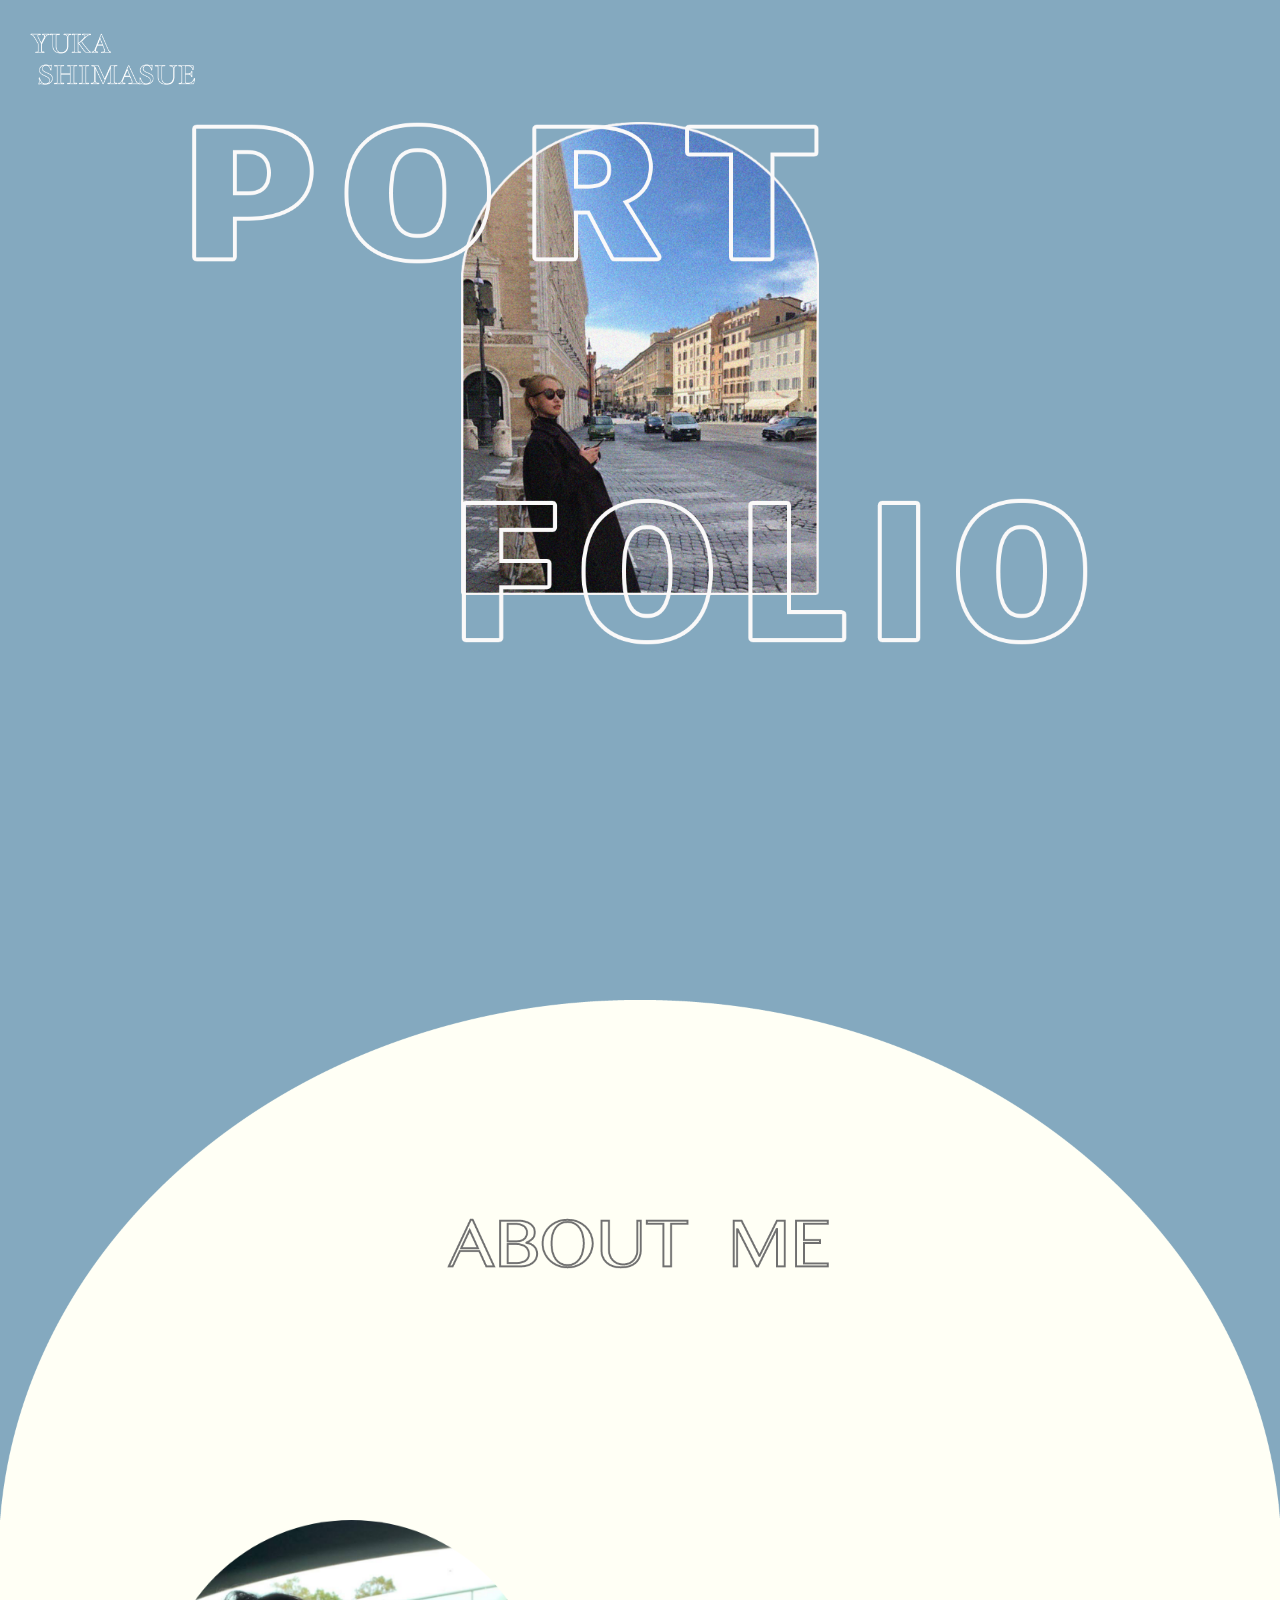
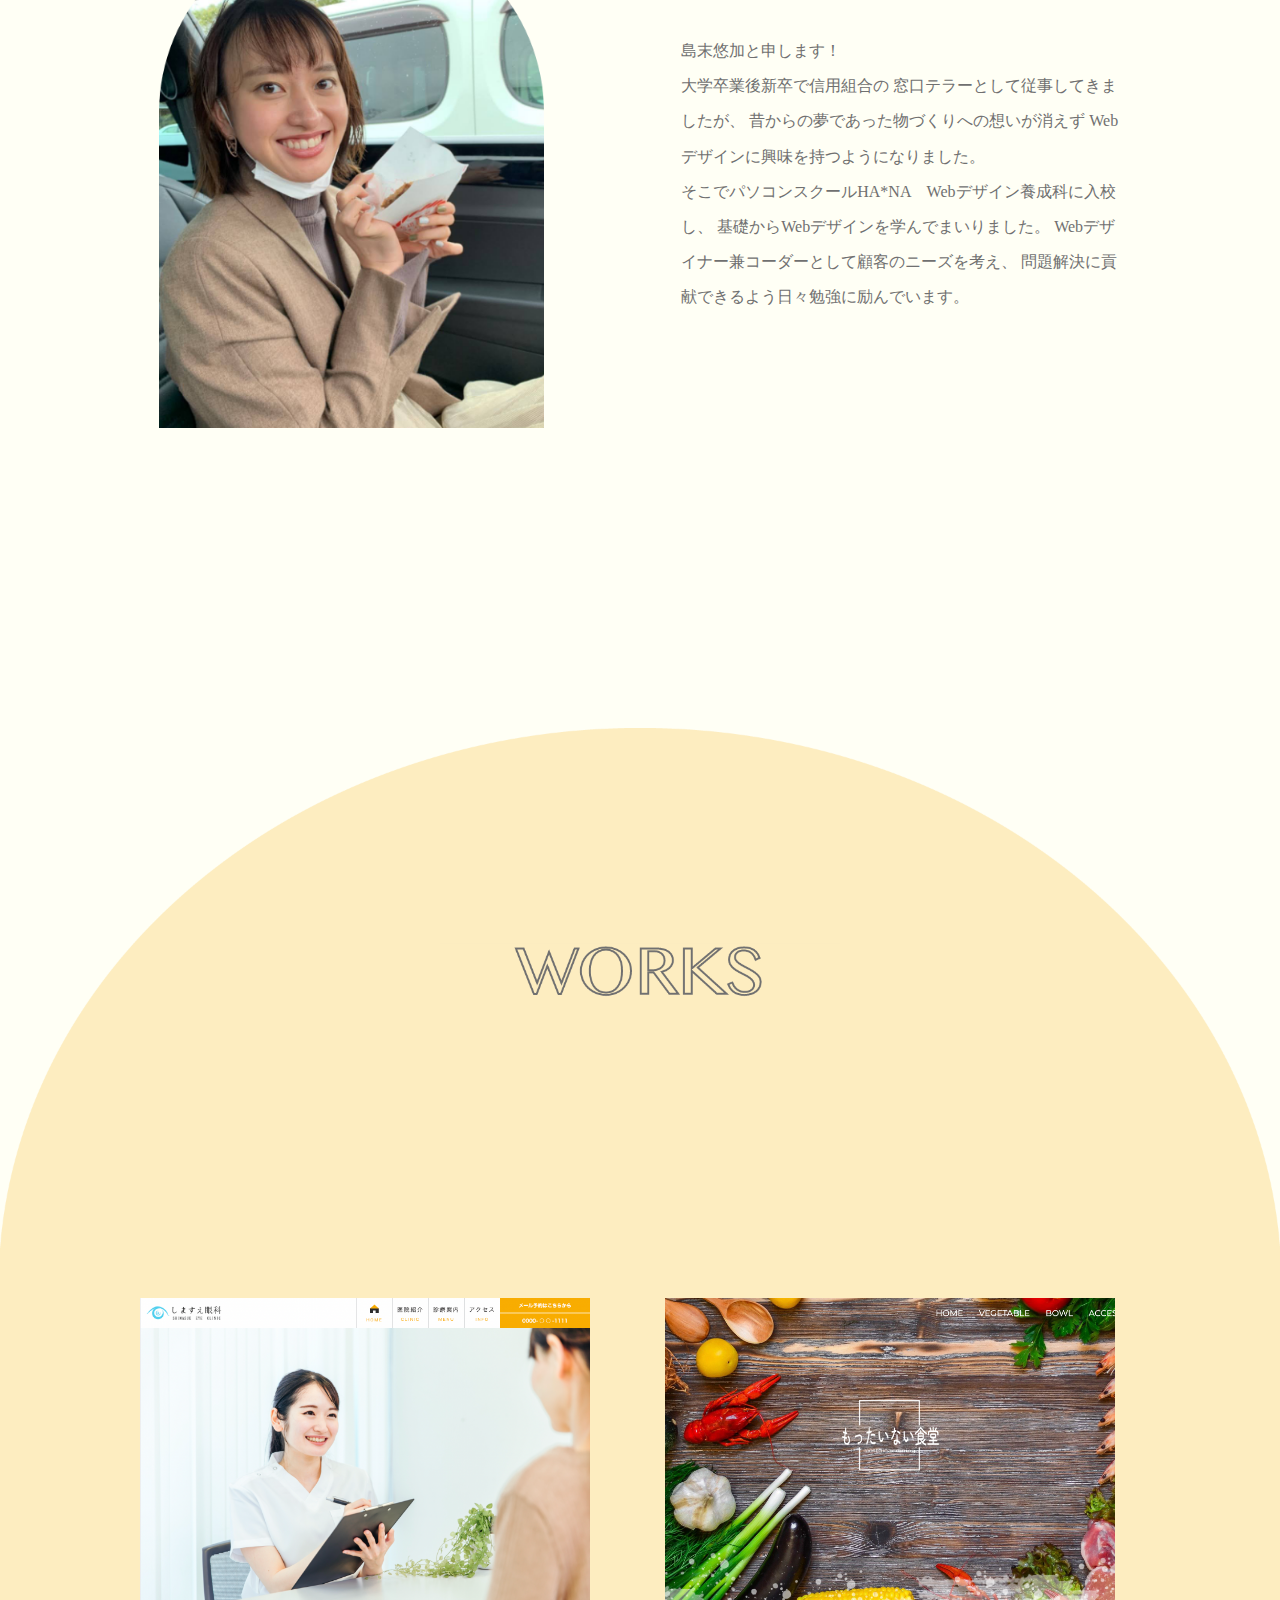
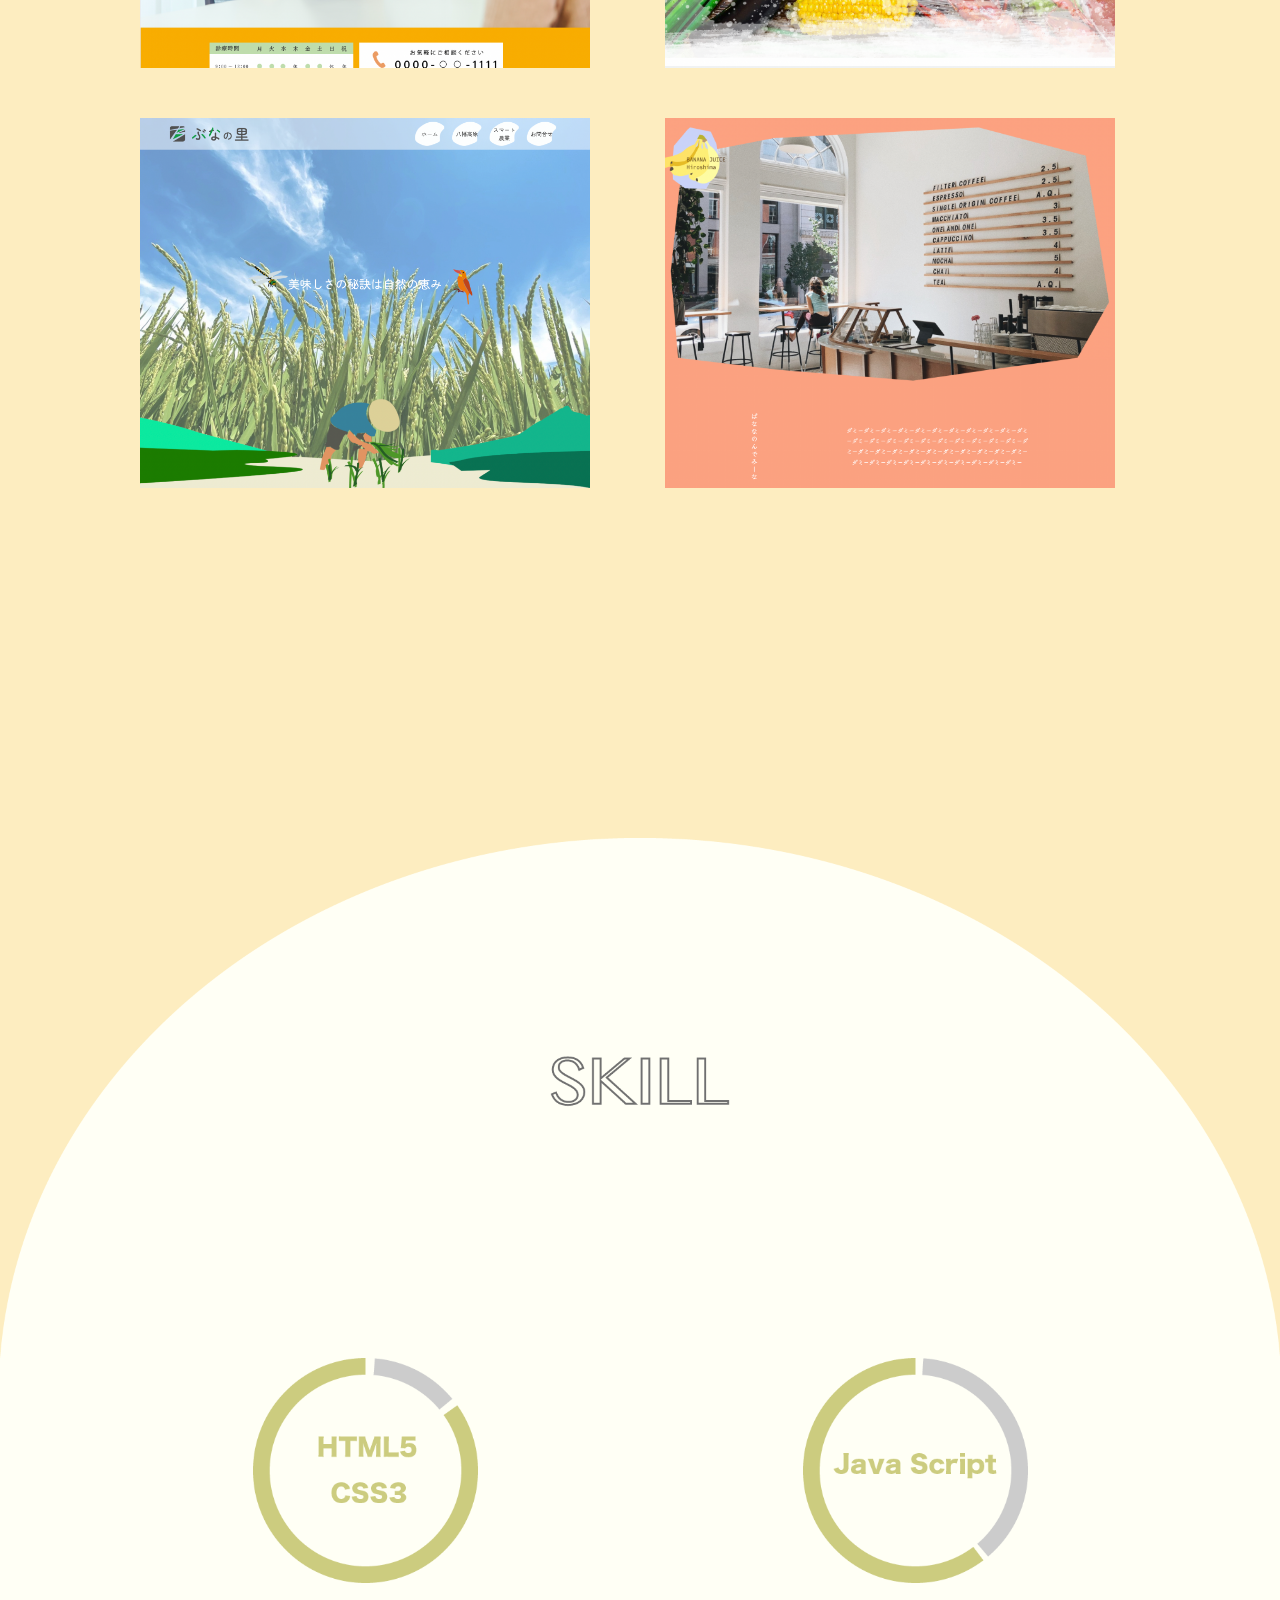
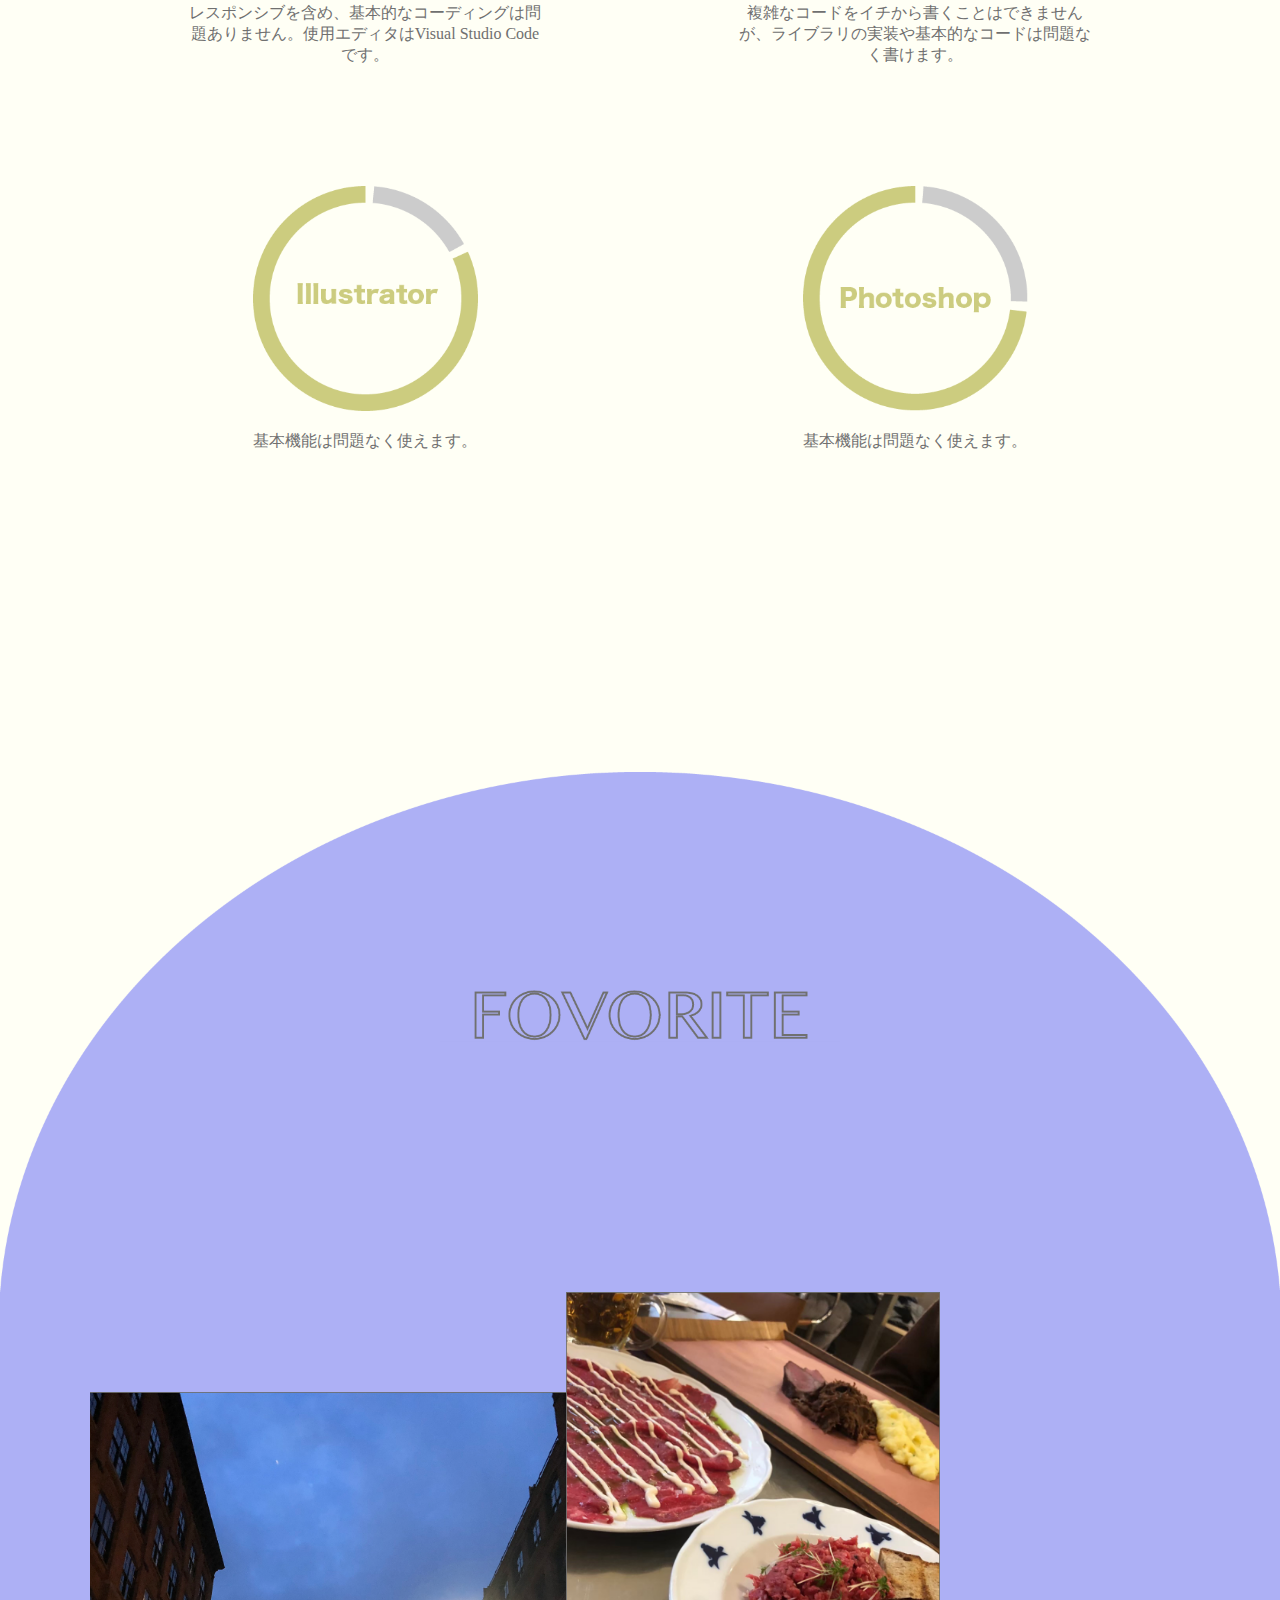
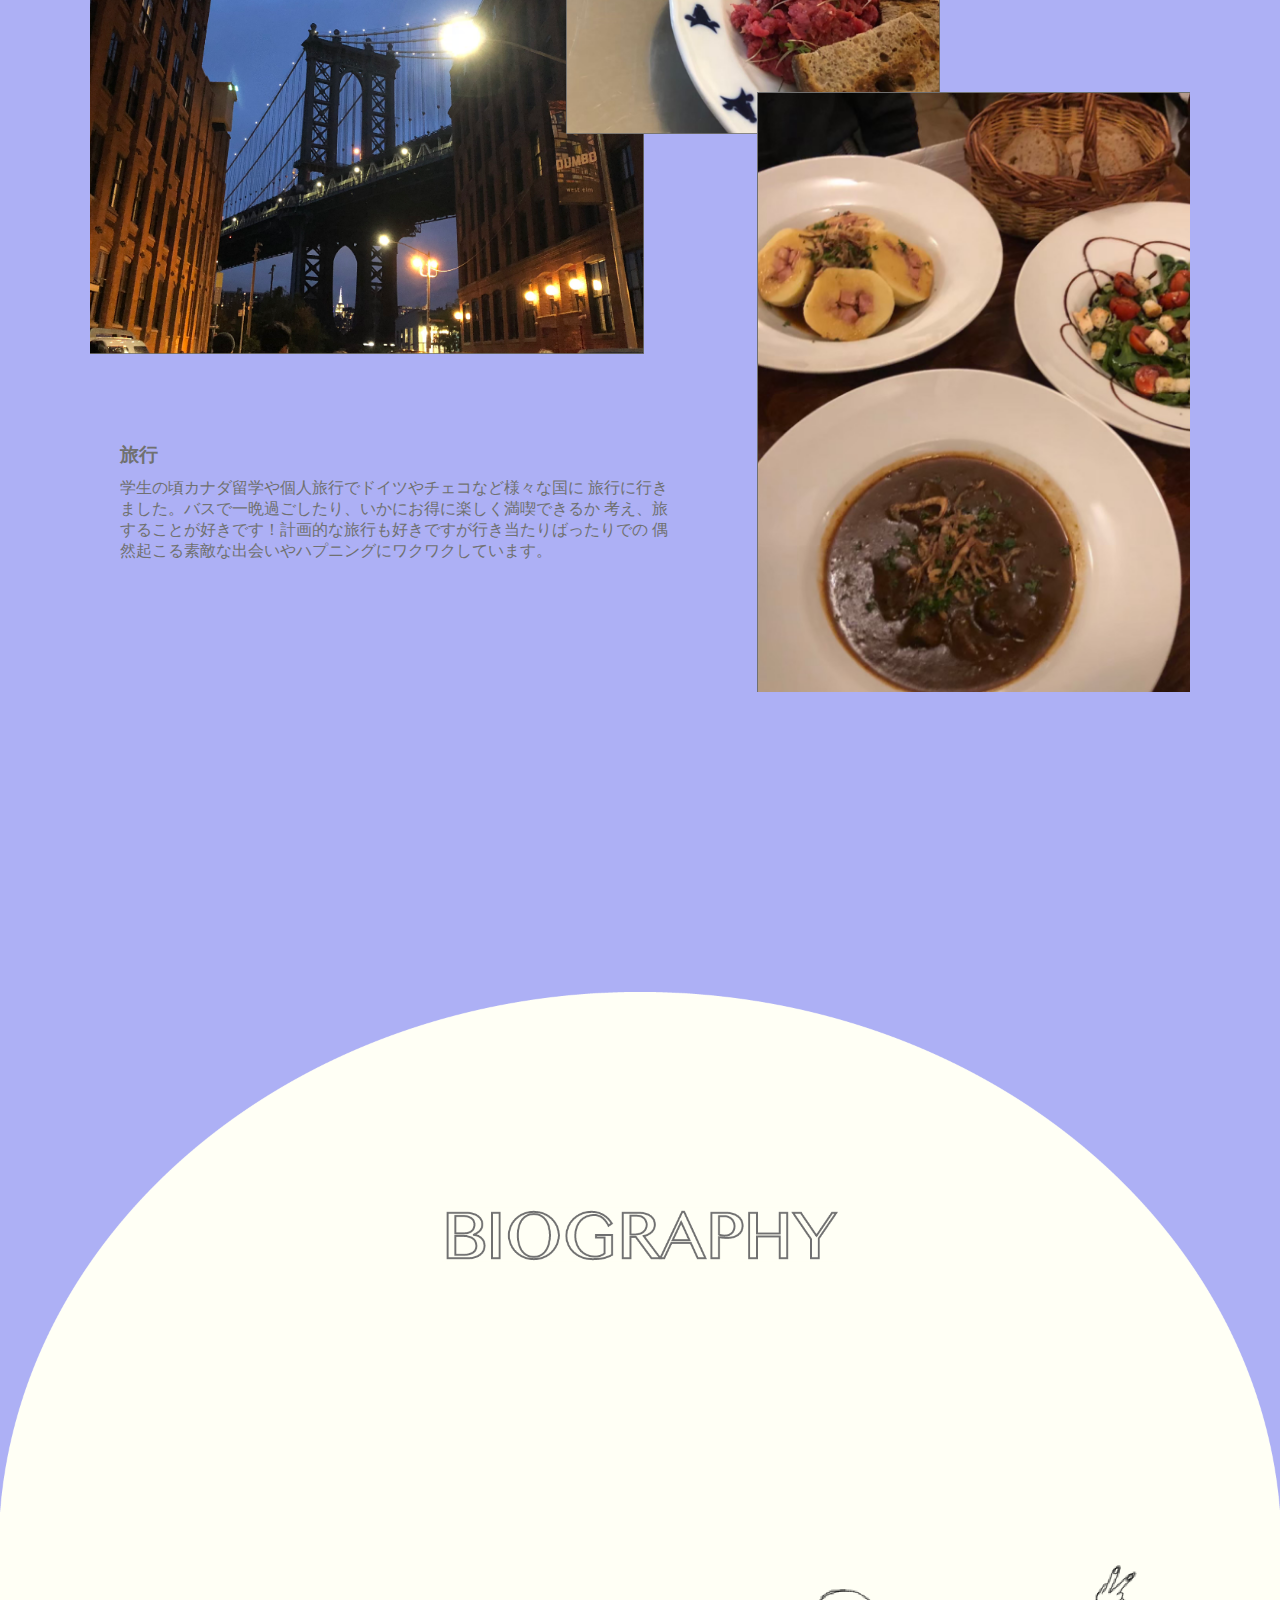
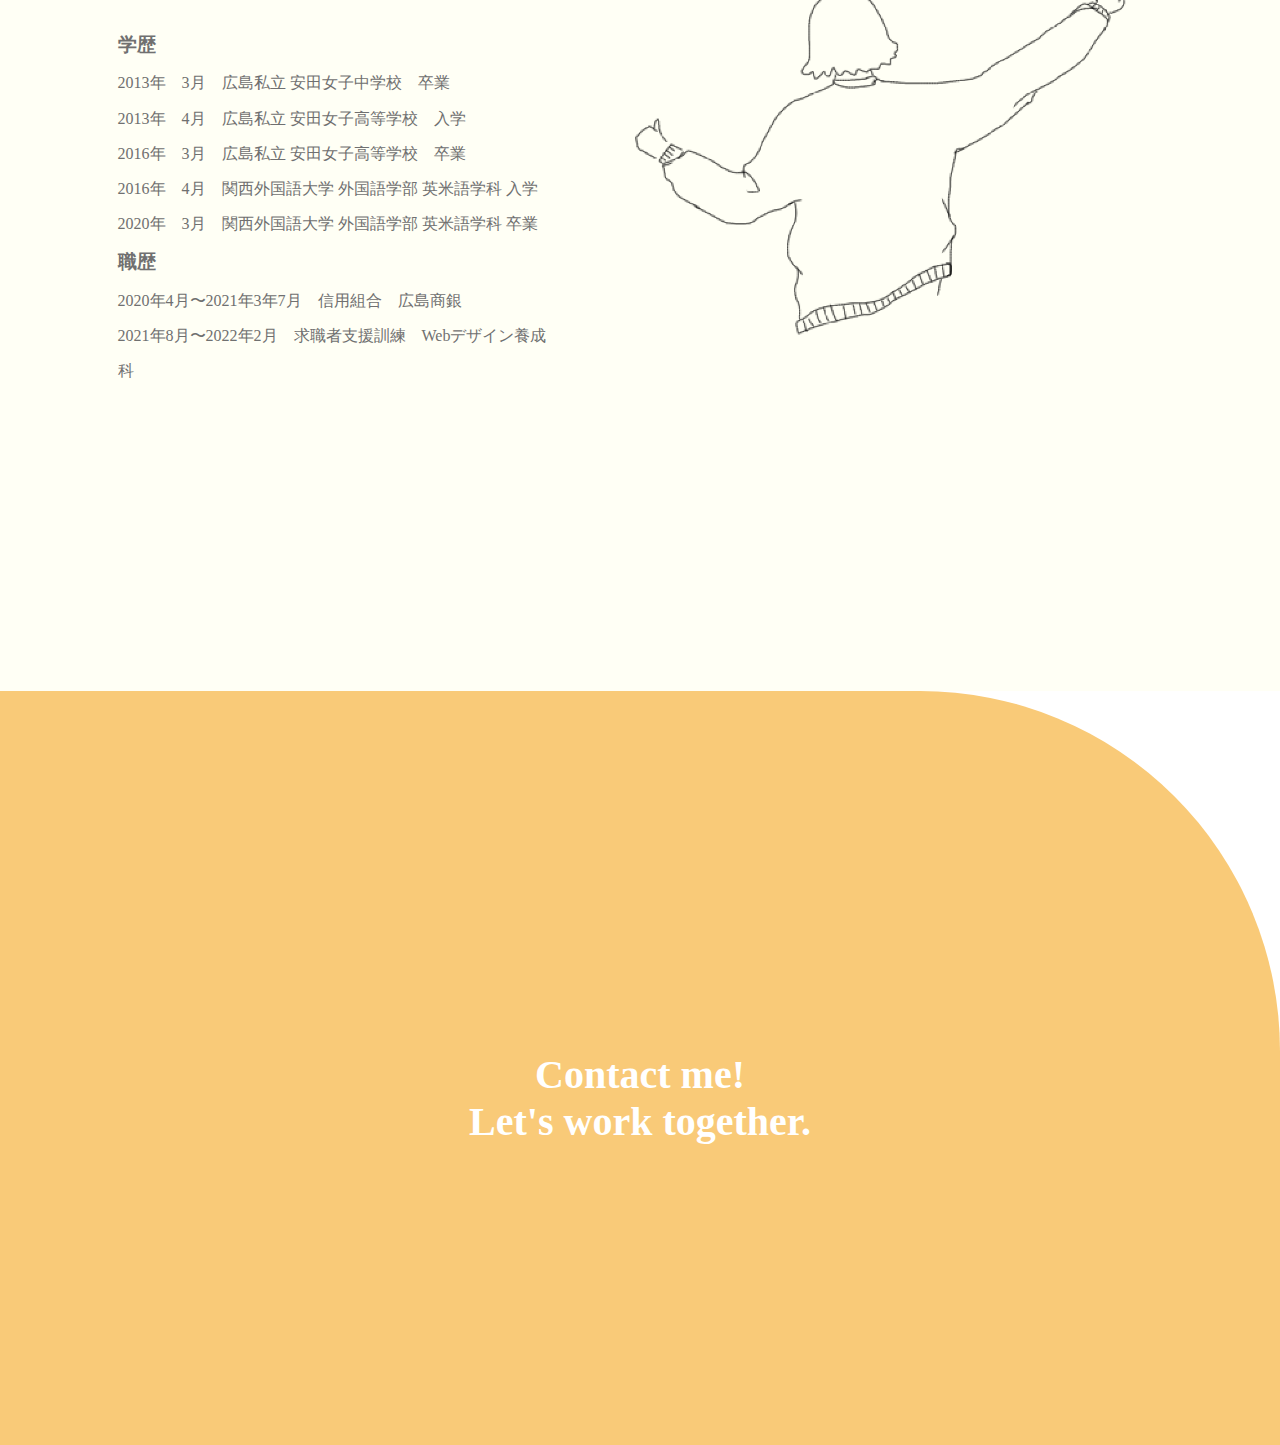
==== index.html @ 25d90b6d "Initial commit" ====
<!DOCTYPE html>
<html lang="ja">

<head>
  <meta charset="UTF-8">
  <meta http-equiv="X-UA-Compatible" content="IE=edge">
  <meta name="viewport" content="width=device-width, initial-scale=1.0">
  <title>ポートフォリオ</title>
  <link rel="stylesheet" href="css/style.css">

  <!-- google font -->
  <link rel="preconnect" href="https://fonts.googleapis.com">
  <link rel="preconnect" href="https://fonts.gstatic.com" crossorigin>
  <link href="https://fonts.googleapis.com/css2?family=Gideon+Roman&family=Luxurious+Roman&family=Nunito:wght@200;300;400;600;700&family=Playfair+Display:wght@400;500;600&display=swap" rel="stylesheet">
</head>

<body>

  <div class="top">
    <header>
      <h1><img src="img/logp.png" alt=""></h1>
    </header>
    <div class="top-img-box">
      <img src="img/port.png" alt="" class="top-img1">
      <img src="img/top.png" alt="top画像" class="top-img2">
      <img src="img/folio.png" alt="" class="top-img3">
    </div>

  </div>

  <section class="about">

    <div class="about-top">
      <img src="img/white-top.png" alt="">
      <h2><img src="img/about-title.png" alt="about me"></h2>
    </div>

    <div class="about-contents">
      <div class="wrapper">
        <div class="about-flex">
          <div class="about-img-box"><img src="img/top2.png" alt=""></div>
          <p class="about-text">島末悠加と申します！<br>
            大学卒業後新卒で信用組合の
            窓口テラーとして従事してきましたが、
            昔からの夢であった物づくりへの想いが消えず
            Webデザインに興味を持つようになりました。<br>
            そこでパソコンスクールHA*NA　Webデザイン養成科に入校し、
            基礎からWebデザインを学んでまいりました。
            Webデザイナー兼コーダーとして顧客のニーズを考え、
            問題解決に貢献できるよう日々勉強に励んでいます。</p>
        </div><!-- about-flex -->
      </div><!-- .wrapper -->
    </div>

  </section>

  <section class="works">
    <div class="works-top">
      <img src="img/works-top.png" alt="">
      <h2><img src="img/works-title.png" alt="works"></h2>
    </div>

    <div class="works-contents">
      <div class="wrapper">
        <ul class="works-list">
          <li>
            <div class="bgDU"><a href="works/hospital/index.html"><span class="mask"><img src="img/w-1.png" alt=""><span class="cap">眼科(架空サイト)<br>design/coding</span></span></a></div>
          </li>
          <li>
            <div class="bgDU"><a href="works/mottainai/index.html"><span class="mask"><img src="img/w-2.png" alt=""><span class="cap">もったいない食堂<br>design/coding</span></span></a></div>
          </li>
          <li>
            <div class="bgDU"><a href="works/rice/index.html"><span class="mask"><img src="img/w-3.png" alt=""><span class="cap">ぶなの里(卒業制作)<br>design/coding</span></span></a></div>
          </li>
          <li>
            <div class="bgDU"><a href="works/banana/index.html"><span class="mask"><img src="img/w-4.png" alt=""><span class="cap">バナナジュース専門店(架空サイト)<br>coding</span></span></a></div>
          </li>
        </ul>
      </div><!-- .wrapper-->
    </div><!-- .works-contents wrapper-->
  </section><!-- .works -->

  <section class="skill">
    <div class="skill-top">
      <img src="img/white-top.png" alt="">
      <h2><img src="img/skill-title.png" alt="skill"></h2>
    </div>

    <div class="skill-contents">
      <div class="wrapper">
        <ul>
          <li><img src="img/html.png" alt="">
            <p>レスポンシブを含め、基本的なコーディングは問題ありません。使用エディタはVisual Studio Codeです。</p>
          </li>
          <li><img src="img/java.png" alt="">
            <p>複雑なコードをイチから書くことはできませんが、ライブラリの実装や基本的なコードは問題なく書けます。</p>
          </li>
          <li><img src="img/illustrator.png" alt="">
            <p>基本機能は問題なく使えます。</p>
          </li>
          <li><img src="img/photoshop.png" alt="">
            <p>基本機能は問題なく使えます。</p>
          </li>
        </ul>
      </div><!-- .wrapper-->
    </div><!-- .skill-contents -->
  </section><!-- .skill -->

  <section class="fav">
    <div class="fav-top">
      <img src="img/fav-top.png" alt="">
      <h2><img src="img/fav-title.png" alt="favorite"></h2>
    </div>

    <div class="fav-contents">
      <div class="wrapper">

        <div class="fav-imgbox">
          <div class="fav1"><img src="img/fav1.png" alt="" class="fav-img"></div>
          <div class="fav2"><img src="img/fav2.png" alt="" class="fav-img"></div>
          <div class="fav3"><img src="img/fav3.png" alt="" class="fav-img"></div>

          <div class="fav-text">
            <h3>旅行</h3>
            <p>学生の頃カナダ留学や個人旅行でドイツやチェコなど様々な国に
              旅行に行きました。バスで一晩過ごしたり、いかにお得に楽しく満喫できるか
              考え、旅することが好きです！計画的な旅行も好きですが行き当たりばったりでの
              偶然起こる素敵な出会いやハプニングにワクワクしています。
            </p>
          </div>
        </div>

        

      </div><!-- .wrapper-->
    </div><!-- .fav-contents wrapper-->
  </section><!-- .fav -->


  <section class="bio">
    <div class="bio-top">
      <img src="img/white-top.png" alt="">
      <h2><img src="img/bio-title.png" alt="biography"></h2>
    </div>

    <div class="bio-contents">
      <div class="wrapper bio-flex">
        <div class="bio-text">
          <h3>学歴</h3>
          <p>2013年　3月　広島私立 安田女子中学校　卒業</p>
          <p>2013年　4月　広島私立 安田女子高等学校　入学</p>
          <p>2016年　3月　広島私立 安田女子高等学校　卒業</p>
          <p>2016年　4月　関西外国語大学 外国語学部 英米語学科 入学</p>
          <p>2020年　3月　関西外国語大学 外国語学部 英米語学科 卒業</p>

          <h3>職歴</h3>
          <p>2020年4月〜2021年3年7月　信用組合　広島商銀<br>
            2021年8月〜2022年2月　求職者支援訓練　Webデザイン養成科</p>
        </div><!-- bio-text -->
        <div class="bio-img-box"><img src="img/illust.png" alt=""></div>
      </div><!-- wrapper -->
    </div><!-- bio-contents -->
  </section>


  <section class="contact">
    <div class="contact-top">
      <div class="contact-top2">
      </div>
    </div>

    <div class="wrapper">
      <div class="contact-contents">
        <p>Contact me!</p>
        <p>Let's work together.</p>
      </div>
    </div>
  </section><!-- .contact -->


  <!--jquery-->
  <script src="https://code.jquery.com/jquery-3.4.1.min.js" integrity="sha256-CSXorXvZcTkaix6Yvo6HppcZGetbYMGWSFlBw8HfCJo=" crossorigin="anonymous"></script>

  <!--自作のJS-->
  <script src="js/script.js"></script>


</body>

</html>
---- css/style.css ----
@charset "utf-8";

/*------------------------------
共通
--------------------------------*/
*,
::before,
::after {
  padding: 0;
  margin: 0;
}

body {
  color: #707070
}

.wrapper {
  max-width: 1100px;
  padding: 0 30px;
  margin: 0 auto;
}

img {
  vertical-align: bottom;
  max-width: 100%;
}

li {
  list-style: none;
}

h2 {
  width: 400px;
}

/*------------------------------
.top
--------------------------------*/

h1 {
  /* position: fixed; */
  padding: 30px;
  width: 13%;
}

.top {
  background-color: #84a9bf;
  height: 100vh;
}

.top-img-box {
  max-width: 70%;
  margin: 0 auto;
  text-align: center;
  position: relative;
  max-height: 70vh;
}

.top-img1 {
  width: 70%;
  position: absolute;
  top: 0;
  left: 0;
  z-index: 1000;
  transition: 2s;
}

.top-img2 {
  position: relative;
  width: 40%;
  transition: 2s;
}


.top-img3 {
  width: 70%;
  position: absolute;
  bottom: -50px;
  right: 0;
  z-index: 100;
  transition: 2s;
}

.top-img-box:hover .top-img1,
.top-img-box:hover .top-img3 {
  z-index: 100;
  width: 65%;
  transition: 2s;
  opacity: .5;
}


.top-img-box:hover .top-img2 {
  z-index: 1000;
  width: 45%;
  transition: 2s;
}


/*------------------------------
section.about
--------------------------------*/

.about {
  background-color: #84a9bf;
  padding-top: 100px;
}

.about-top {
  position: relative;
}

.about-top h2 {
  position: absolute;
  top: 50%;
  left: 50%;
  -webkit-transform: translateX(-50%);
  -ms-transform: translateX(-50%);
  transform: translate(-50%, -50%);
}

.about-contents {
  background-color: #FFFFF5;
  padding-bottom: 300px;
}

.about-flex {
  display: flex;
  justify-content: space-around;
  align-items: center;
}

.about-img-box {
  width: 35%;
}

.about-text {
  line-height: 2.2;
  width: 40%;
}


/*------------------------------
section.works
--------------------------------*/

.works-top {
  background-color: #FFFFF5;
  position: relative;
}

.works-top h2 {
  position: absolute;
  top: 50%;
  left: 50%;
  -webkit-transform: translateX(-50%);
  -ms-transform: translateX(-50%);
  transform: translate(-50%, -50%);
}

.works-contents {
  background-color: #FDEDC0;
  padding-bottom: 300px;
}

.works-list {
  padding: 50px;
  display: grid;
  gap: 50px;
  /* grid-template-columns: repeat(auto-fit,minmax); */
  grid-template-columns: 1fr 1fr;
}

/* 背景が下から出現＋テキスト */

.bgDU {
  position: relative;
  /*テキストの基点となる位置を定義*/
}

.bgDU span.mask {
  position: relative;
  /*背景色の基点となる位置を定義*/
  display: block;
  line-height: 0;
  /*行の高さを0にする*/
  overflow: hidden;
  /*拡大してはみ出る要素を隠す*/
}

.bgDU span.mask::before {
  content: "";
  position: absolute;
  z-index: 2;
  left: 0;
  top: 0;
  opacity: 0;
  /*透過0*/
  transition: .3s ease-in-out;
  /*移り変わる速さを変更したい場合はこの数値を変更*/
  transform: translateY(100%);
  background: #333;
  /*背景色*/
  width: 100%;
  height: 100%;
}

.bgDU:hover span.mask::before {
  /*hoverした時の変化*/
  opacity: 1;
  /*透過なしに変化*/
  transform: translateY(0);
}

.bgDU span.cap {
  /*画像の上のテキスト*/
  position: absolute;
  opacity: 0;
  /*透過0*/
  transition: .5s ease-in-out;
  /*移り変わる速さを変更したい場合はこの数値を変更*/
  z-index: 3;
  /*テキストを前面に出す*/
  top: 50%;
  left: 50%;
  transform: translate(-50%, -50%);
  /*テキストの位置中央指定*/
  color: #fff;
  /*テキストの色を変えたい場合はここを修正*/
  line-height: 1.5;
  /*行の高さを1.5にする*/
}

.bgDU:hover span.cap {
  /*hoverした時の変化*/
  opacity: 1;
  /*透過なしに変化*/
}

/*------------------------------
section.skill
--------------------------------*/

.skill-top {
  background-color: #FDEDC0;
  position: relative;
}

.skill-top h2 {
  position: absolute;
  top: 50%;
  left: 50%;
  -webkit-transform: translateX(-50%);
  -ms-transform: translateX(-50%);
  transform: translate(-50%, -50%);
}

.skill-contents {
  text-align: center;
  background: #FFFFF5;
  padding-bottom: 300px;
}

.skill-contents ul {
  display: grid;
  padding: 0 50px;
  gap: 100px;
  grid-template-columns: repeat(auto-fit, minmax(280px, 1fr));
  justify-content: center;
}

.skill-contents ul img {
  width: 50%;
  margin: 0 auto;
}

.skill-contents ul p {
  width: 80%;
  margin: 20px auto;
}


/*------------------------------
section.fav
--------------------------------*/

.fav-top {
  background-color: #FFFFF5;
  position: relative;
}

.fav-top h2 {
  position: absolute;
  top: 50%;
  left: 50%;
  -webkit-transform: translateX(-50%);
  -ms-transform: translateX(-50%);
  transform: translate(-50%, -50%);
}

.fav-contents {
  background: #ADB0F5;
  padding-bottom: 300px;
}

.fav-imgbox {
  position: relative;
  height: 1000px;
  overflow: hidden;
  padding: 0 30px;
}

.fav1 {
  position: absolute;
  top: 100px;
  left: -40px;
  width: 54%;
  overflow: hidden;
}

.fav2 {
  position: absolute;
  top: 0px;
  right: 250px;
  width: 34%;
  overflow: hidden;
}

.fav3 {
  position: absolute;
  top: 40%;
  right: -40px;
  width: 43%;
  overflow: hidden;
}

.fav-text {
  position: absolute;
  width: 50%;
  top: 75%;

}

.fav-text h3 {
  margin-bottom: 10px;
}

.fav-img {
  transform: scale(1);
  transition-duration: .6s;
}

.fav-in {
  transform: scale(1.15);
  transition-duration: .6s;
}

/*------------------------------
section.bio
--------------------------------*/

.bio-top {
  background-color: #ADB0F5;
  position: relative;
}

.bio-top h2 {
  position: absolute;
  top: 50%;
  left: 50%;
  -webkit-transform: translateX(-50%);
  -ms-transform: translateX(-50%);
  transform: translate(-50%, -50%);
}

.bio-contents {
  background: #FFFFF5;
  padding-bottom: 300px;
}

.bio-flex {
  display: flex;
  align-items: center;
  justify-content: space-around;
}

.bio-img-box {
  width: 50%;
}

.bio-text {
  line-height: 2.2;
  width: 40%;
  margin-top: 10%;
}

/*------------------------------
section.contact
--------------------------------*/

.contact {
  background: #f9ca78;
  padding-bottom: 300px;
}

.contact-top {
  height: 40vh;
  background: #fff;
  position: relative;
}

.contact-top2 {
  width: 100%;
  height: 40vh;
  background: #f9ca78;
  position: absolute;
  top: 0;
  border-top-right-radius: 40vh;
  /* border-top-left-radius: 40vh; */
}

.contact-contents {
  text-align: center;
}

.contact-contents p {
  color: #fff;
  font-weight: bold;
  font-size: 40px;
}

/*------------------------------
レスポンシブ max-width 1160
--------------------------------*/

@media (max-width:1160px) {

  /*共通*/

  h2 {
    width: 300px;
  }

  /*skill*/
  .skill-contents ul {
    gap: 80px;
  }

  /*fav

  .fav-contents {
    padding-bottom: 10%;
  }

  .fav-imgbox {
    position: relative;
    height: 900px;
  }

  .fav3 {
    top: 30%;
  }

    /*bio*/

  .bio-flex {
    flex-direction: column;
  }

  .bio-img-box {
    width: 50%;
    margin: 0 0 0 auto;
    margin-right: 80px;
  }

  .bio-text {
    line-height: 2.2;
    width: 80%;
    margin-top: 10%;
  }

}

/*------------------------------
レスポンシブ max-width 800
--------------------------------*/

@media (max-width:800px) {


  /*.top*/

  .top-img1 {
    width: 70%;
    position: absolute;
    top: 0;
    left: 0;
    z-index: 1000;
    transition: 2s;
  }

  .top-img2 {
    position: relative;
    width: 60%;
    transition: 2s;
  }


  .top-img3 {
    width: 70%;
    position: absolute;
    bottom: -50px;
    right: 0;
    z-index: 100;
    transition: 2s;
  }

  /*.about*/

  .about-contents {
    padding-bottom: 200px;
  }

  .about-flex {
    flex-direction: column;
  }

  .about-img-box {
    width: 50%;
  }

  .about-text {
    margin-top: 80px;
    line-height: 2.2;
    width: 80%;
  }

  /*.works*/

  .works-contents {
    padding-bottom: 200px;
  }

  .works-list {
    padding: 50px;
    display: grid;
    gap: 50px;
    grid-template-columns: repeat(auto-fit, minmax(280px, 1fr));
    /* grid-template-columns: 1fr 1fr 1fr; */
  }

  /*.skill*/

  .skill-contents {
    padding-bottom: 200px;
  }

  .skill-contents ul p {
    width: 70%;
  }

  /*fav*/

  .fav-contents {
    padding-bottom: 200px;
  }

  .fav-imgbox {
    height: 700px;
  }

  .fav2 {
    right: 30%;
  }


  .fav3 {
    top: 30%;
  }
  

  .fav-text {
    margin-top: 70px;
    top: 60%;
  }


  /*bio*/
  .bio-img-box {
    width: 70%;
    margin: 0;
    margin-right: 0px;
  }

  .bio-contents {
    padding-bottom: 200px;
  }




}

/*------------------------------
レスポンシブ max-width 550
--------------------------------*/

@media (max-width:550px) {

  /*共通*/

  h1 {
    padding: 10px;
    width: 20%;
    padding: 10px 10px 100px 10px;
  }

  h2 {
    width: 200px;
  }

  /*.top*/

  .top-img-box {
    max-width: 80%;
    margin: 0 auto;
    text-align: center;
    position: relative;
    max-height: 80vh;
  }

  .top-img1 {
    width: 80%;
  }

  .top-img2 {
    width: 80%;
  }


  .top-img3 {
    width: 80%;
  }
  /*.about*/

  .about-contents {
    padding-bottom: 100px;
  }

  .about-img-box {
    width: 70%;
  }


  /*.works*/

  .works-list {
    display: block;
    flex-direction: column;
  }

  .works-list li {
    margin-bottom: 50px;
  }


  .works-contents {
    padding-bottom: 100px;
  }

  /*.skill*/

  .skill-contents {
    padding-bottom: 100px;
  }

  /*fav*/

  .fav-contents {
    padding-bottom: 100px;
  }

  .fav-imgbox {
    height: 700px;
  }

  .fav3 {
    top: 20%;
    left: 60%;
  }

  .fav-text {
    top: 50%;
    width: 90%;
  }


}


/*------------------------------
レスポンシブ max-width 375
--------------------------------*/
@media (max-width:375px) {

  /*共通*/

  h2 {
    width: 150px;
  }


  /*fav*/

  

  .fav3 {
    top: 15%;
    left: 60%;
  }

  .fav-text {
    top: 30%;
  }



}
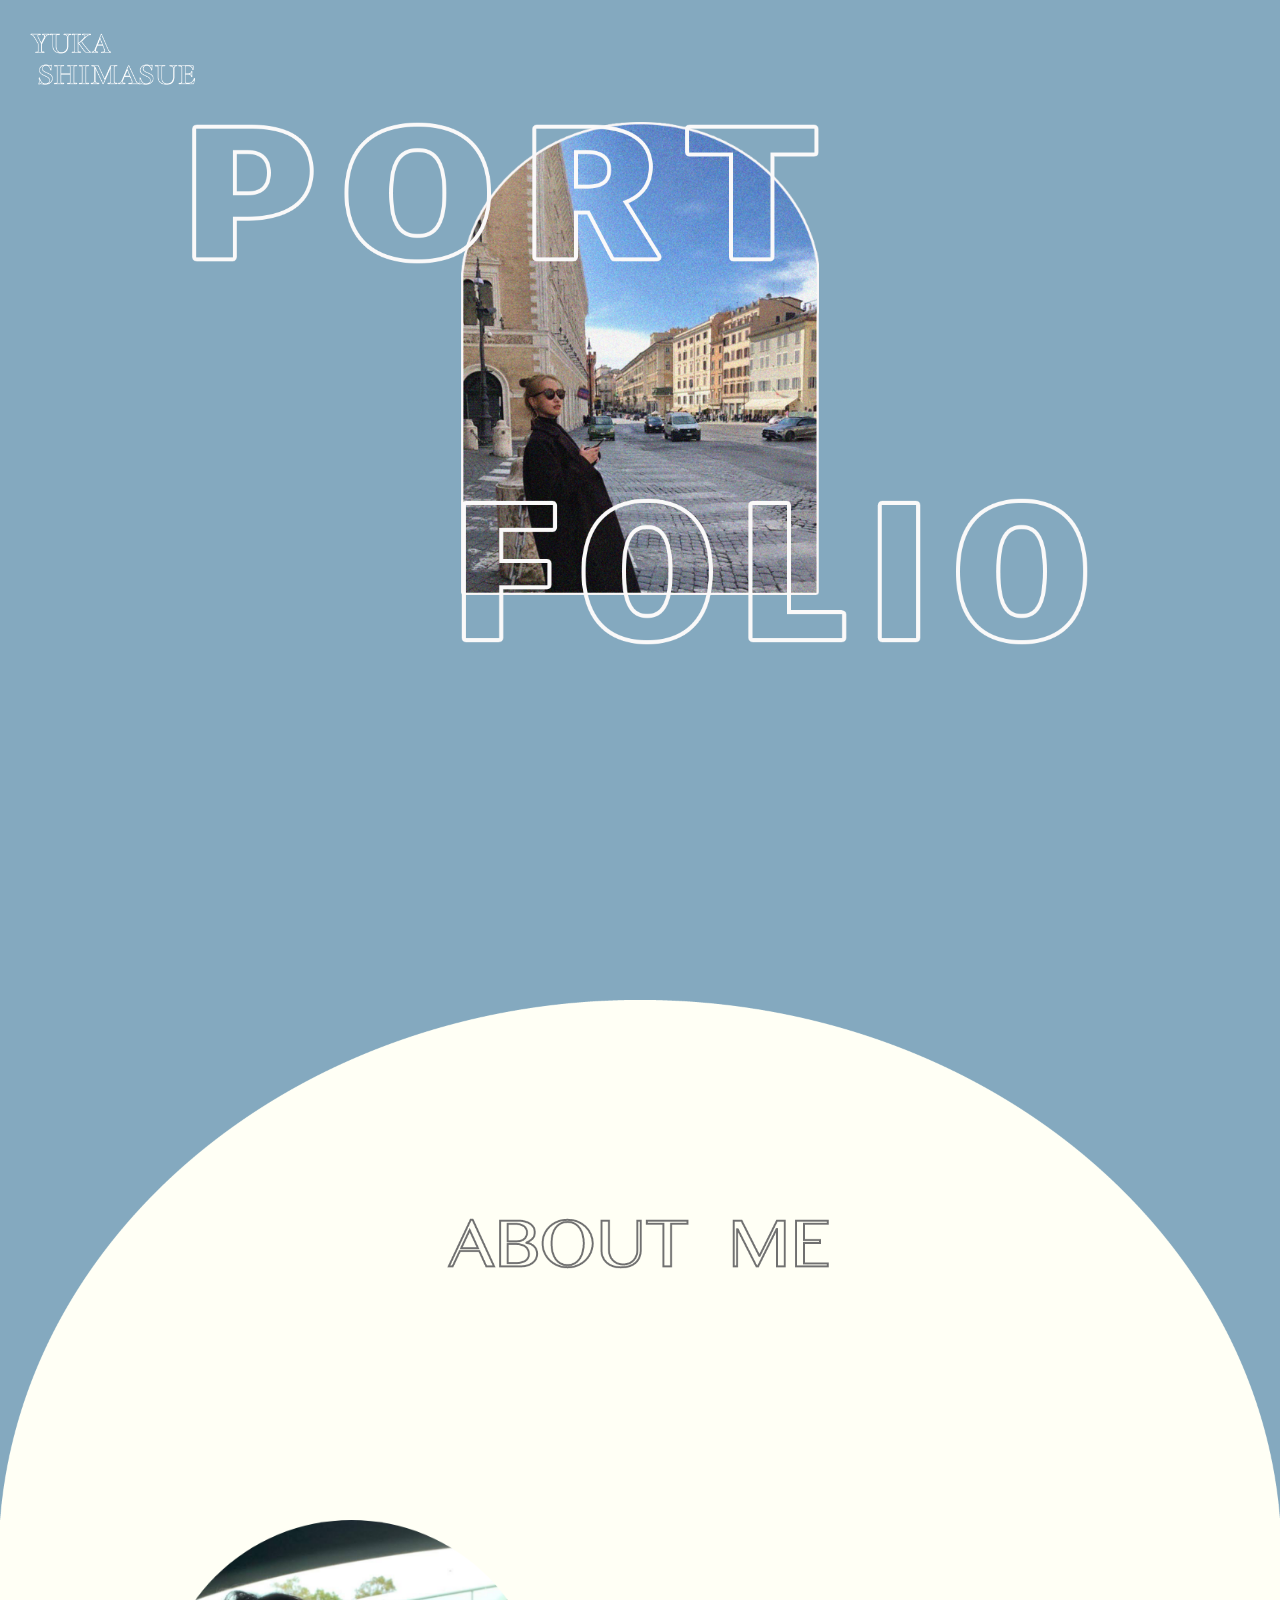
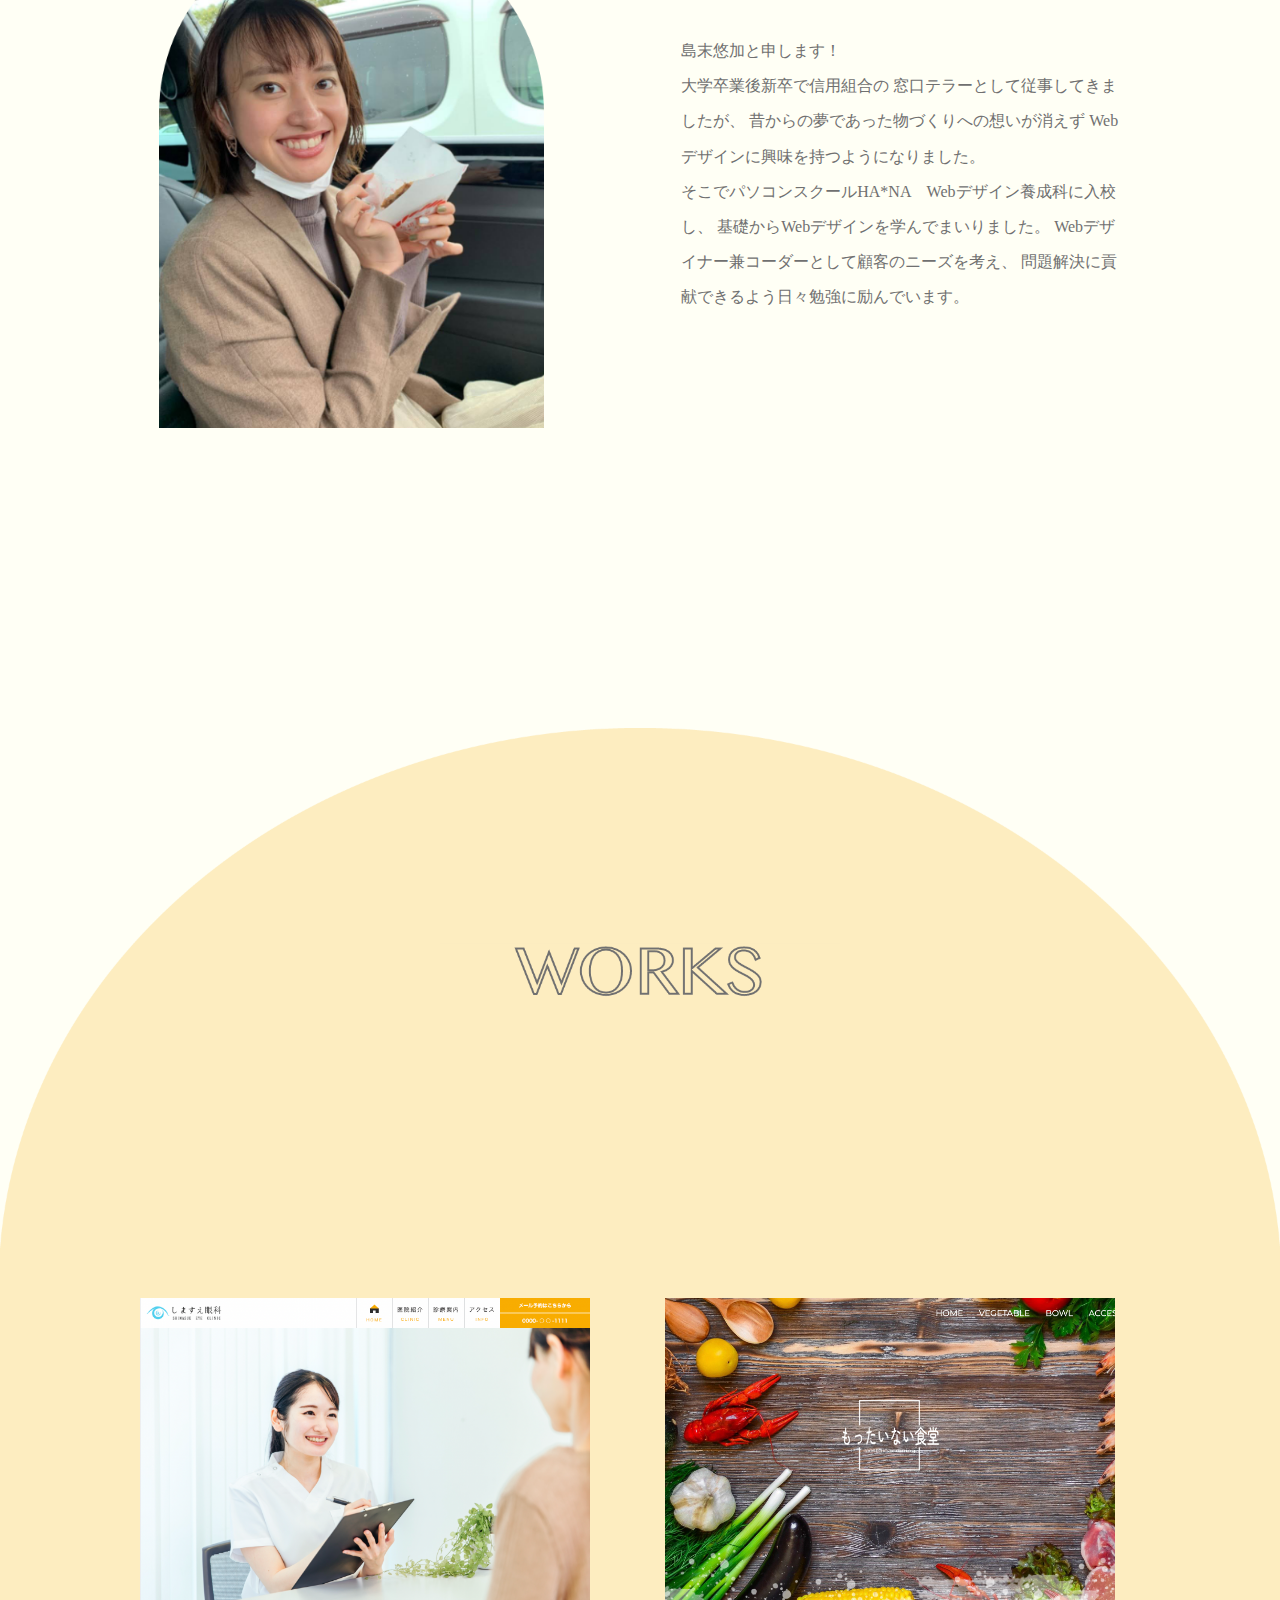
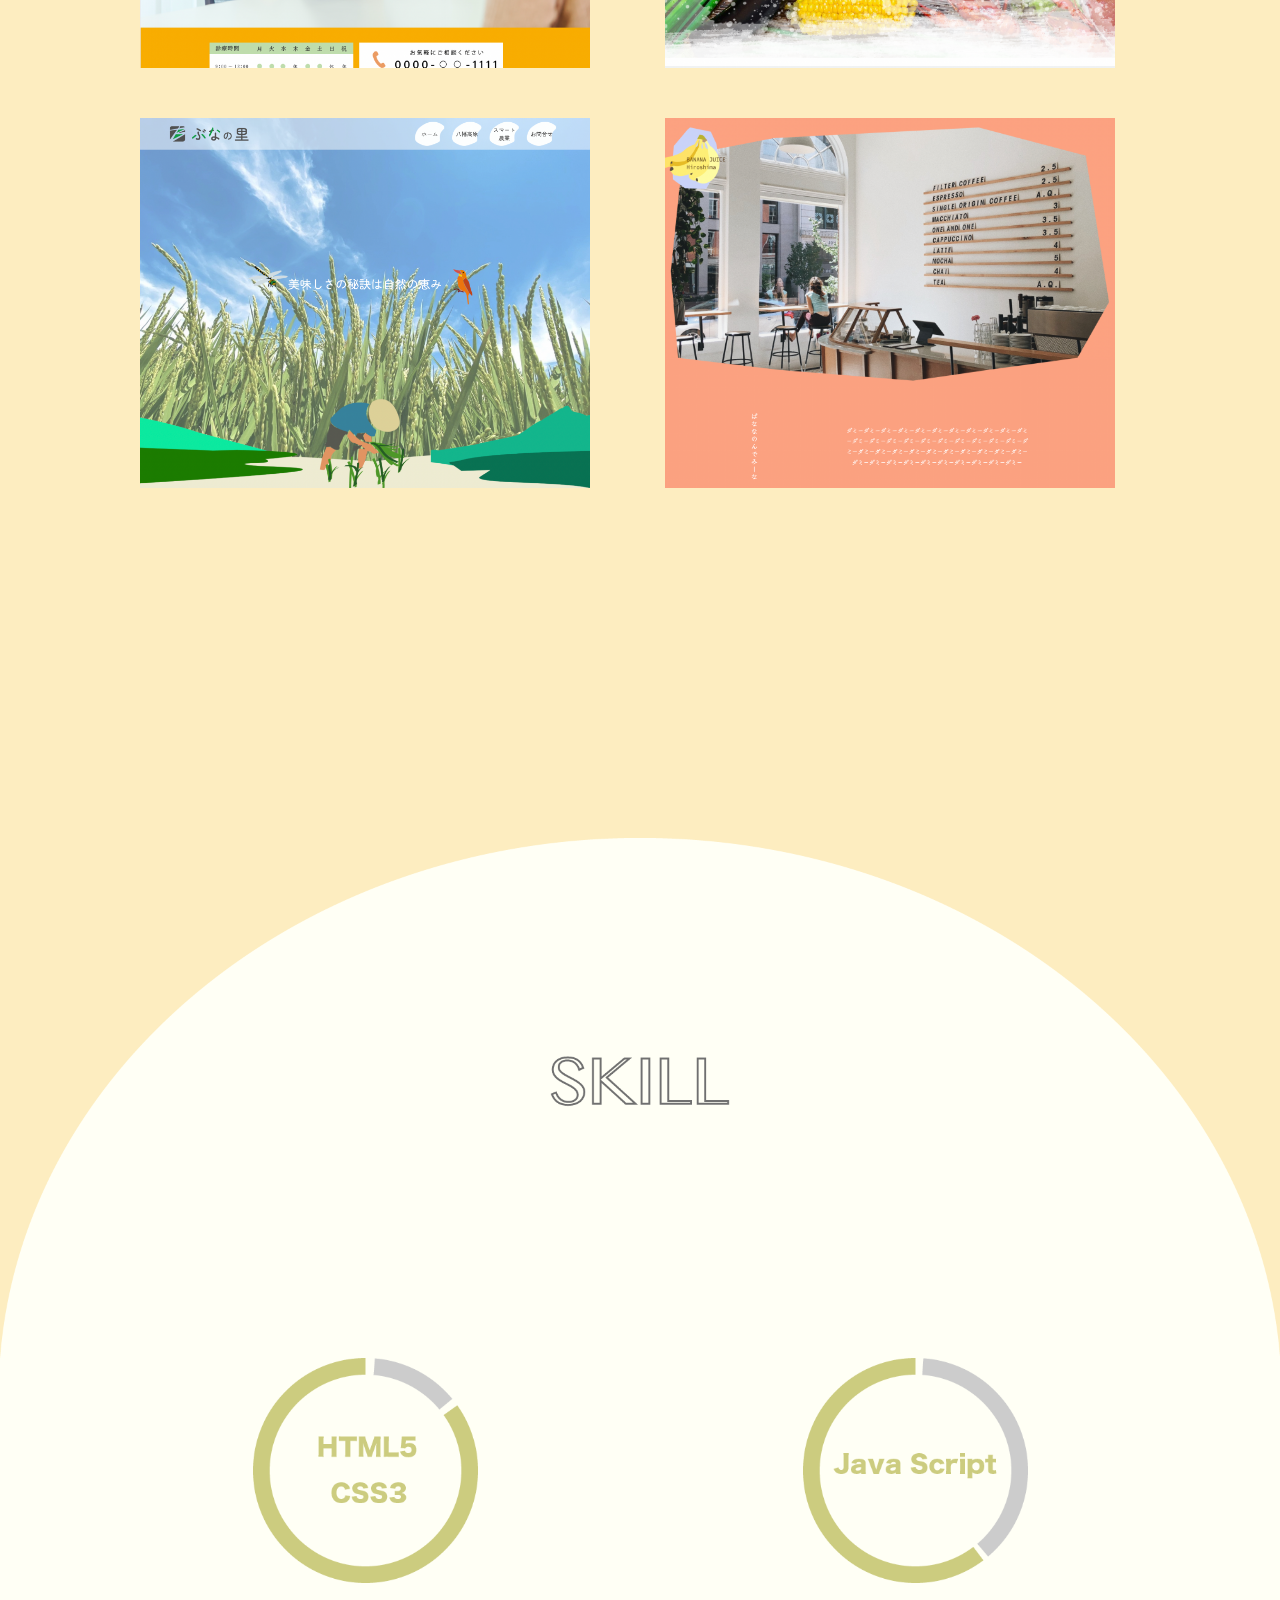
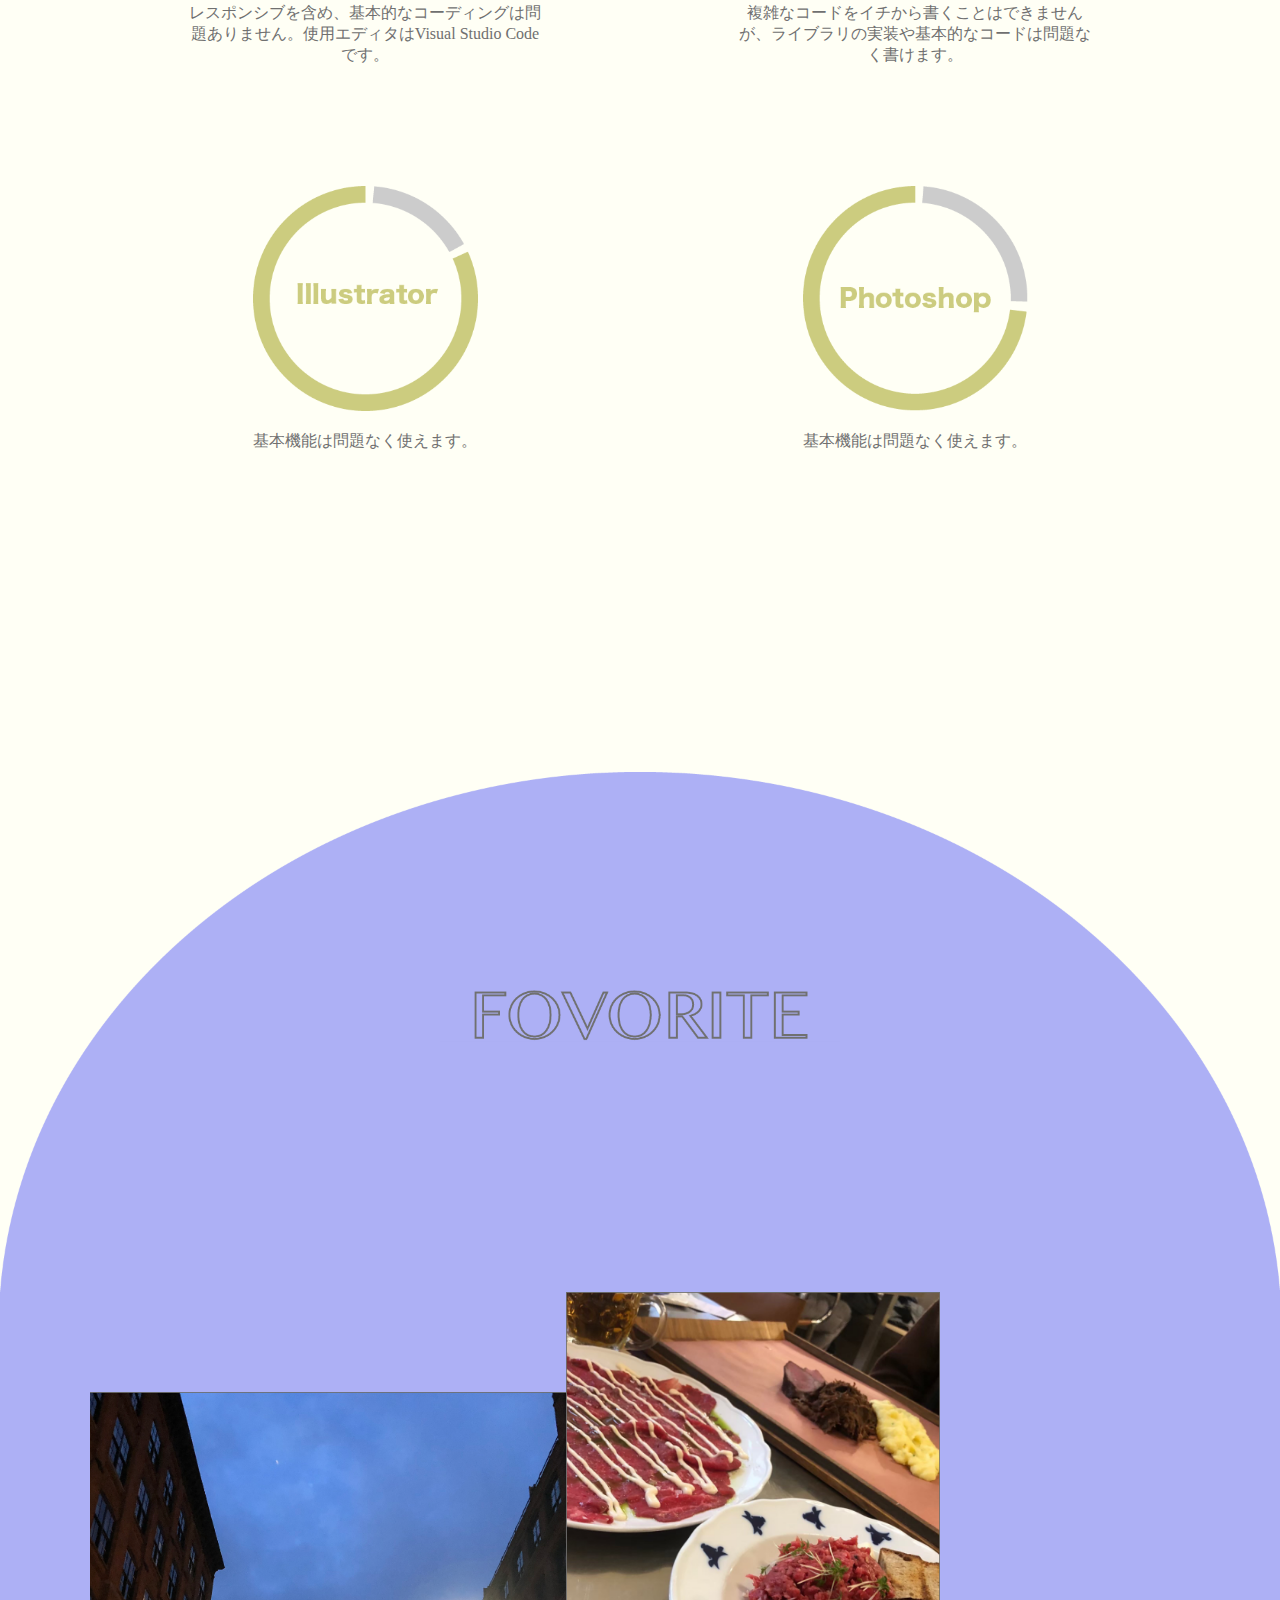
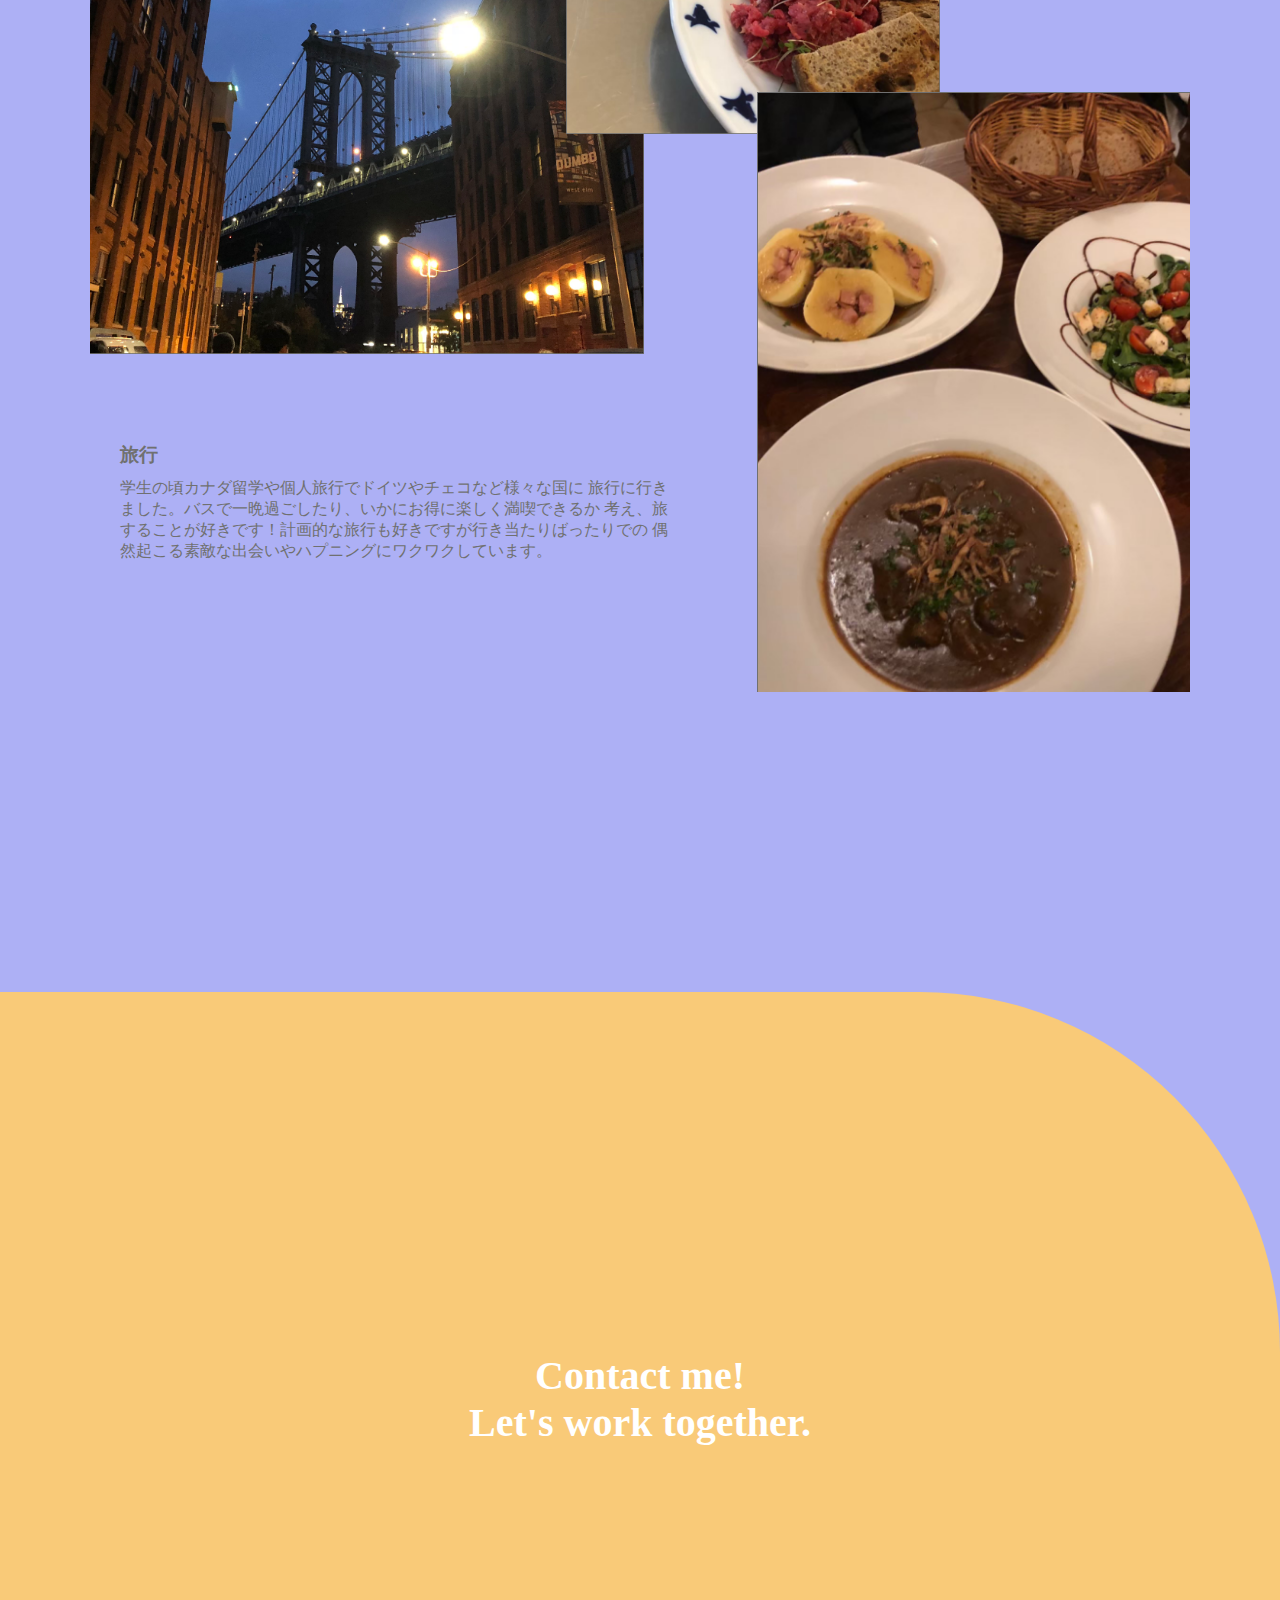
==== commit 41bc433f: "remove biography contents" ====
--- a/index.html
+++ b/index.html
@@ -137,32 +137,6 @@
   </section><!-- .fav -->
 
 
-  <section class="bio">
-    <div class="bio-top">
-      <img src="img/white-top.png" alt="">
-      <h2><img src="img/bio-title.png" alt="biography"></h2>
-    </div>
-
-    <div class="bio-contents">
-      <div class="wrapper bio-flex">
-        <div class="bio-text">
-          <h3>学歴</h3>
-          <p>2013年　3月　広島私立 安田女子中学校　卒業</p>
-          <p>2013年　4月　広島私立 安田女子高等学校　入学</p>
-          <p>2016年　3月　広島私立 安田女子高等学校　卒業</p>
-          <p>2016年　4月　関西外国語大学 外国語学部 英米語学科 入学</p>
-          <p>2020年　3月　関西外国語大学 外国語学部 英米語学科 卒業</p>
-
-          <h3>職歴</h3>
-          <p>2020年4月〜2021年3年7月　信用組合　広島商銀<br>
-            2021年8月〜2022年2月　求職者支援訓練　Webデザイン養成科</p>
-        </div><!-- bio-text -->
-        <div class="bio-img-box"><img src="img/illust.png" alt=""></div>
-      </div><!-- wrapper -->
-    </div><!-- bio-contents -->
-  </section>
-
-
   <section class="contact">
     <div class="contact-top">
       <div class="contact-top2">
--- a/css/style.css
+++ b/css/style.css
@@ -355,44 +355,7 @@
   transition-duration: .6s;
 }
 
-/*------------------------------
-section.bio
---------------------------------*/
-
-.bio-top {
-  background-color: #ADB0F5;
-  position: relative;
-}
-
-.bio-top h2 {
-  position: absolute;
-  top: 50%;
-  left: 50%;
-  -webkit-transform: translateX(-50%);
-  -ms-transform: translateX(-50%);
-  transform: translate(-50%, -50%);
-}
-
-.bio-contents {
-  background: #FFFFF5;
-  padding-bottom: 300px;
-}
-
-.bio-flex {
-  display: flex;
-  align-items: center;
-  justify-content: space-around;
-}
-
-.bio-img-box {
-  width: 50%;
-}
-
-.bio-text {
-  line-height: 2.2;
-  width: 40%;
-  margin-top: 10%;
-}
+
 
 /*------------------------------
 section.contact
@@ -405,7 +368,7 @@
 
 .contact-top {
   height: 40vh;
-  background: #fff;
+  background: #ADB0F5;
   position: relative;
 }
 
@@ -460,24 +423,7 @@
   .fav3 {
     top: 30%;
   }
-
-    /*bio*/
-
-  .bio-flex {
-    flex-direction: column;
-  }
-
-  .bio-img-box {
-    width: 50%;
-    margin: 0 0 0 auto;
-    margin-right: 80px;
-  }
-
-  .bio-text {
-    line-height: 2.2;
-    width: 80%;
-    margin-top: 10%;
-  }
+*/
 
 }
 
@@ -585,20 +531,6 @@
   }
 
 
-  /*bio*/
-  .bio-img-box {
-    width: 70%;
-    margin: 0;
-    margin-right: 0px;
-  }
-
-  .bio-contents {
-    padding-bottom: 200px;
-  }
-
-
-
-
 }
 
 /*------------------------------
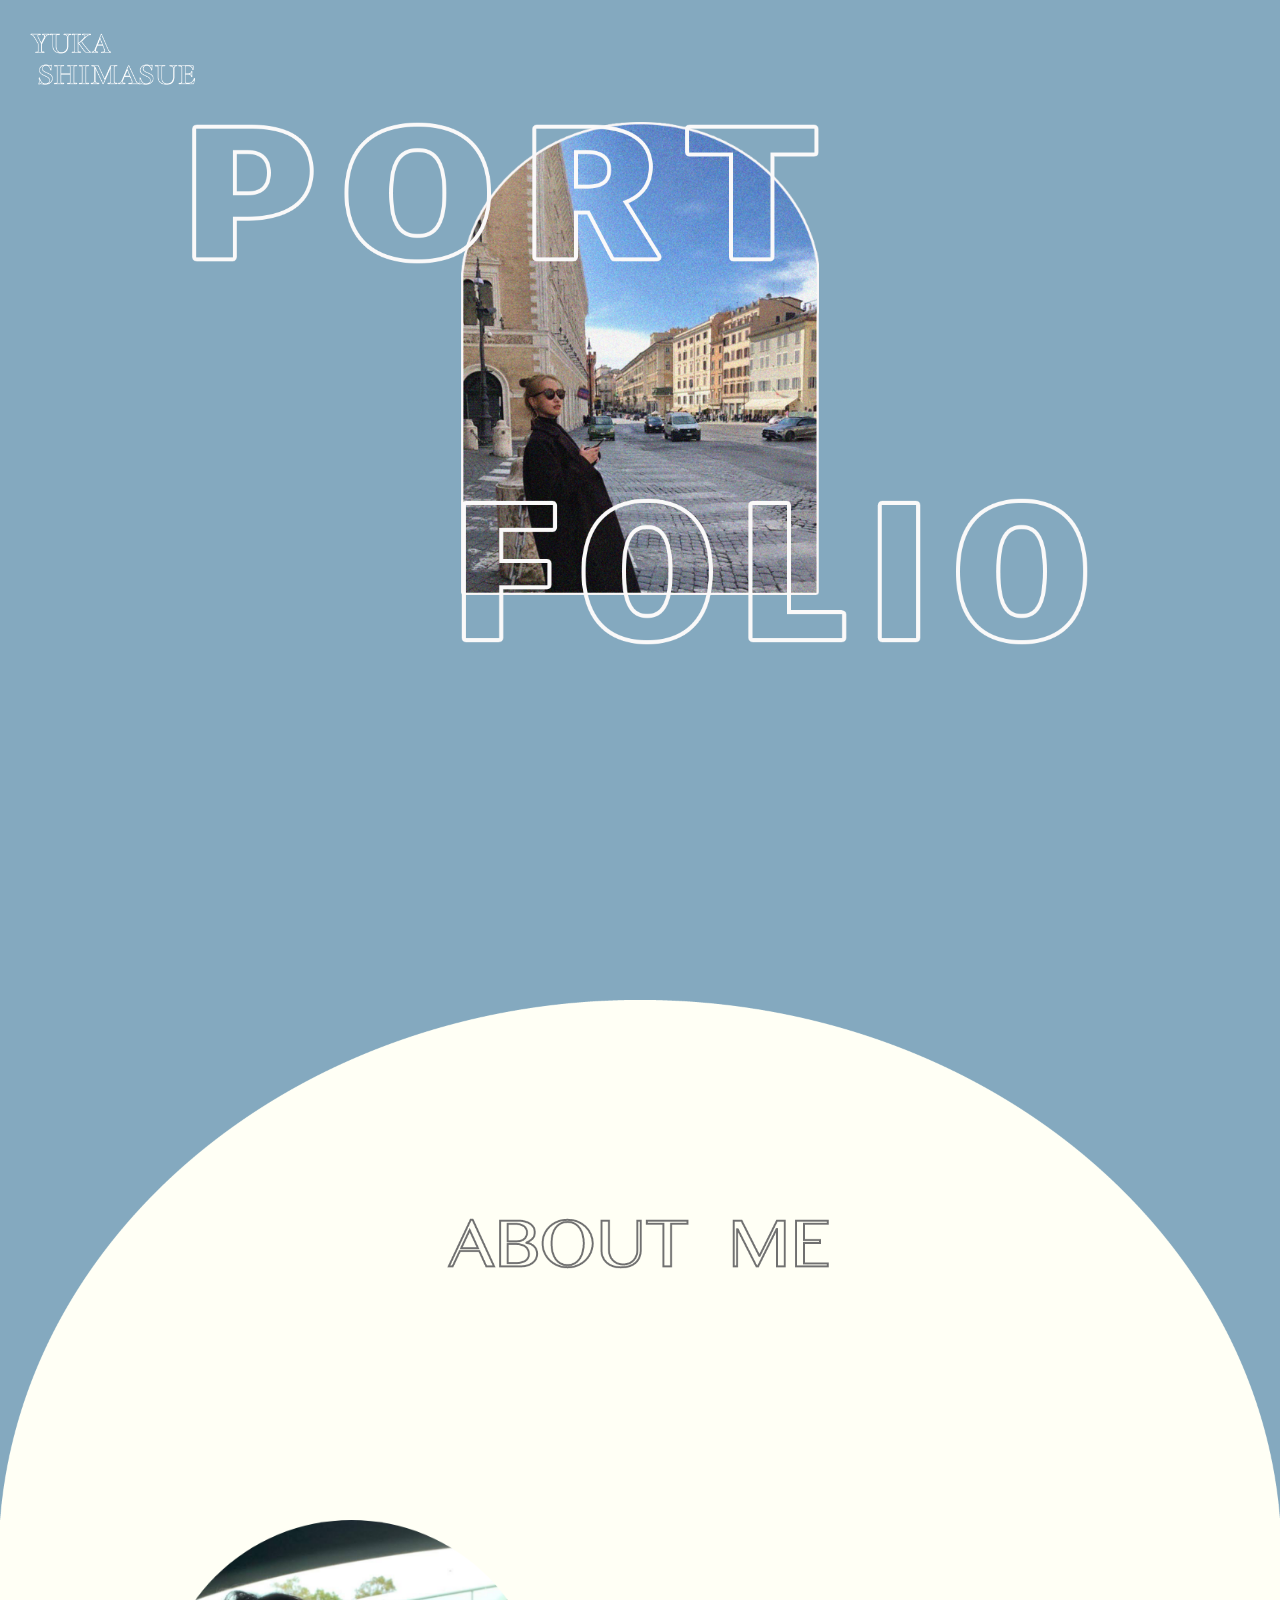
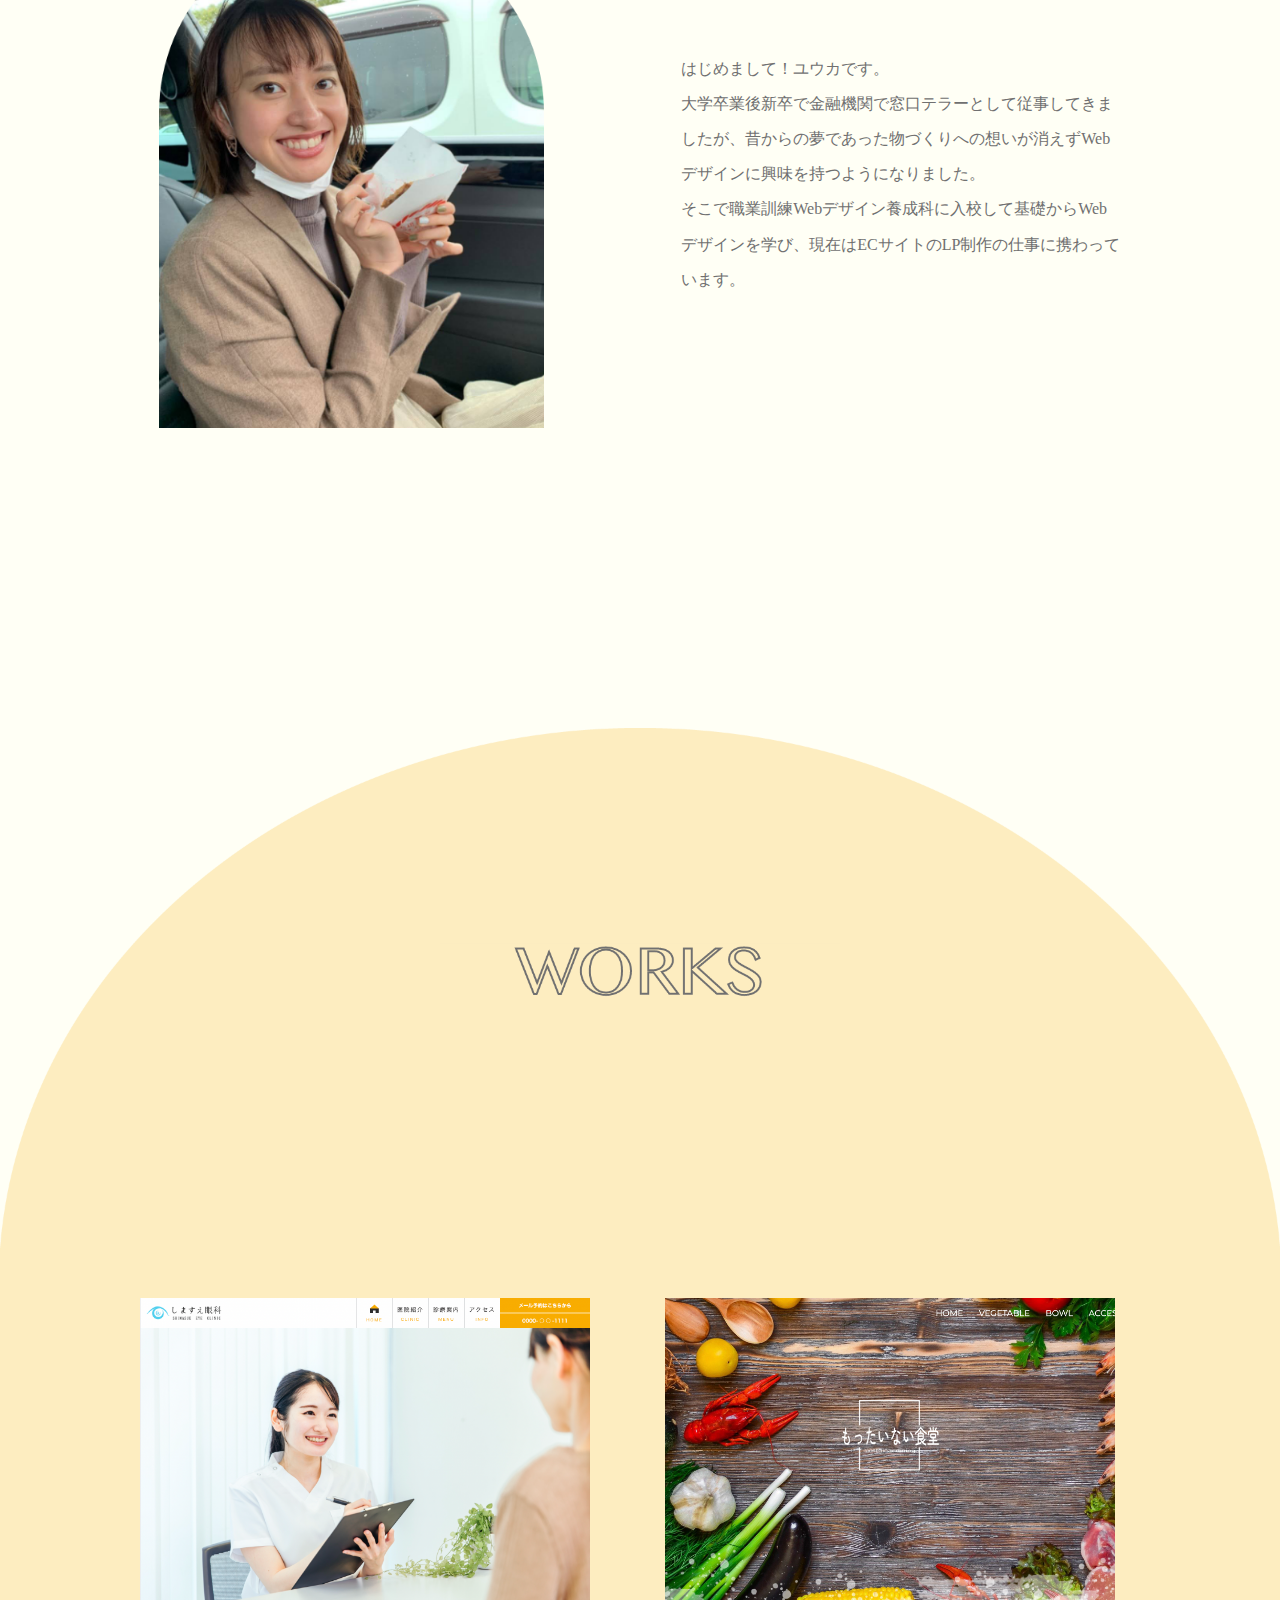
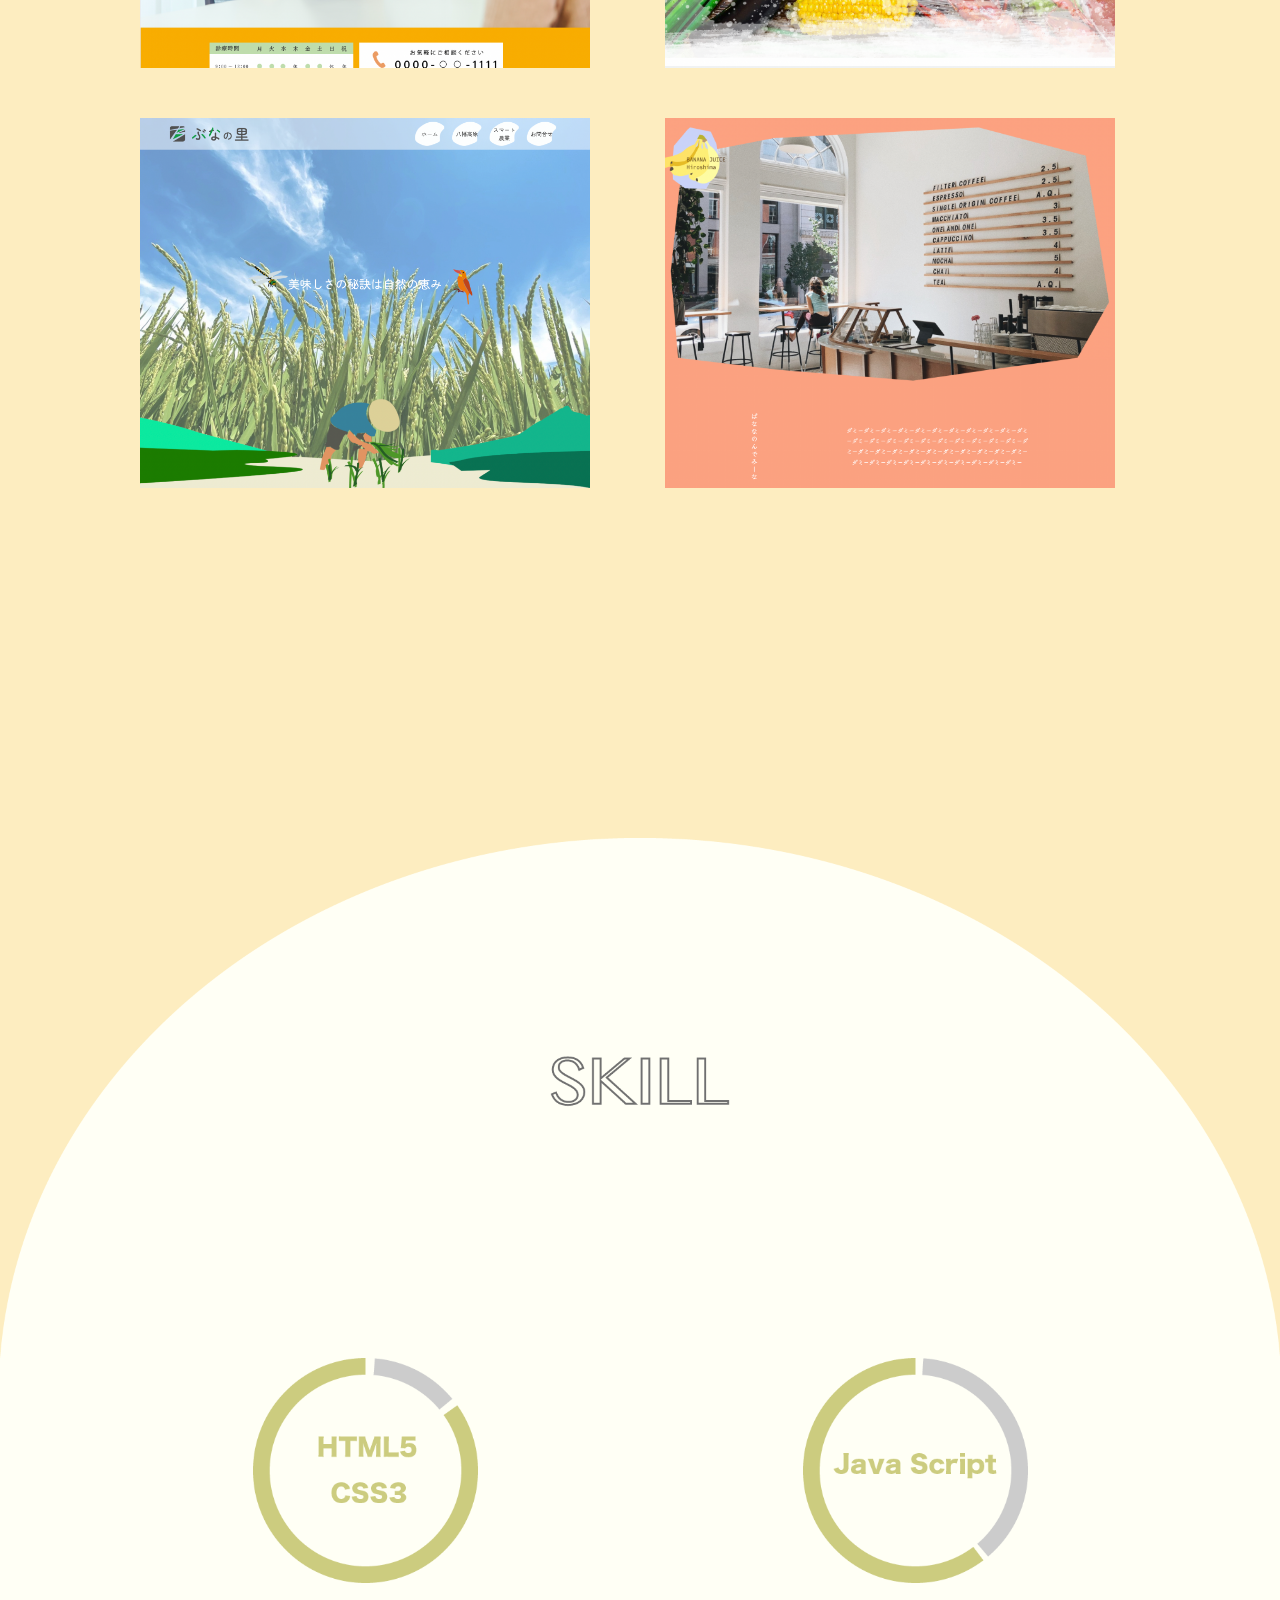
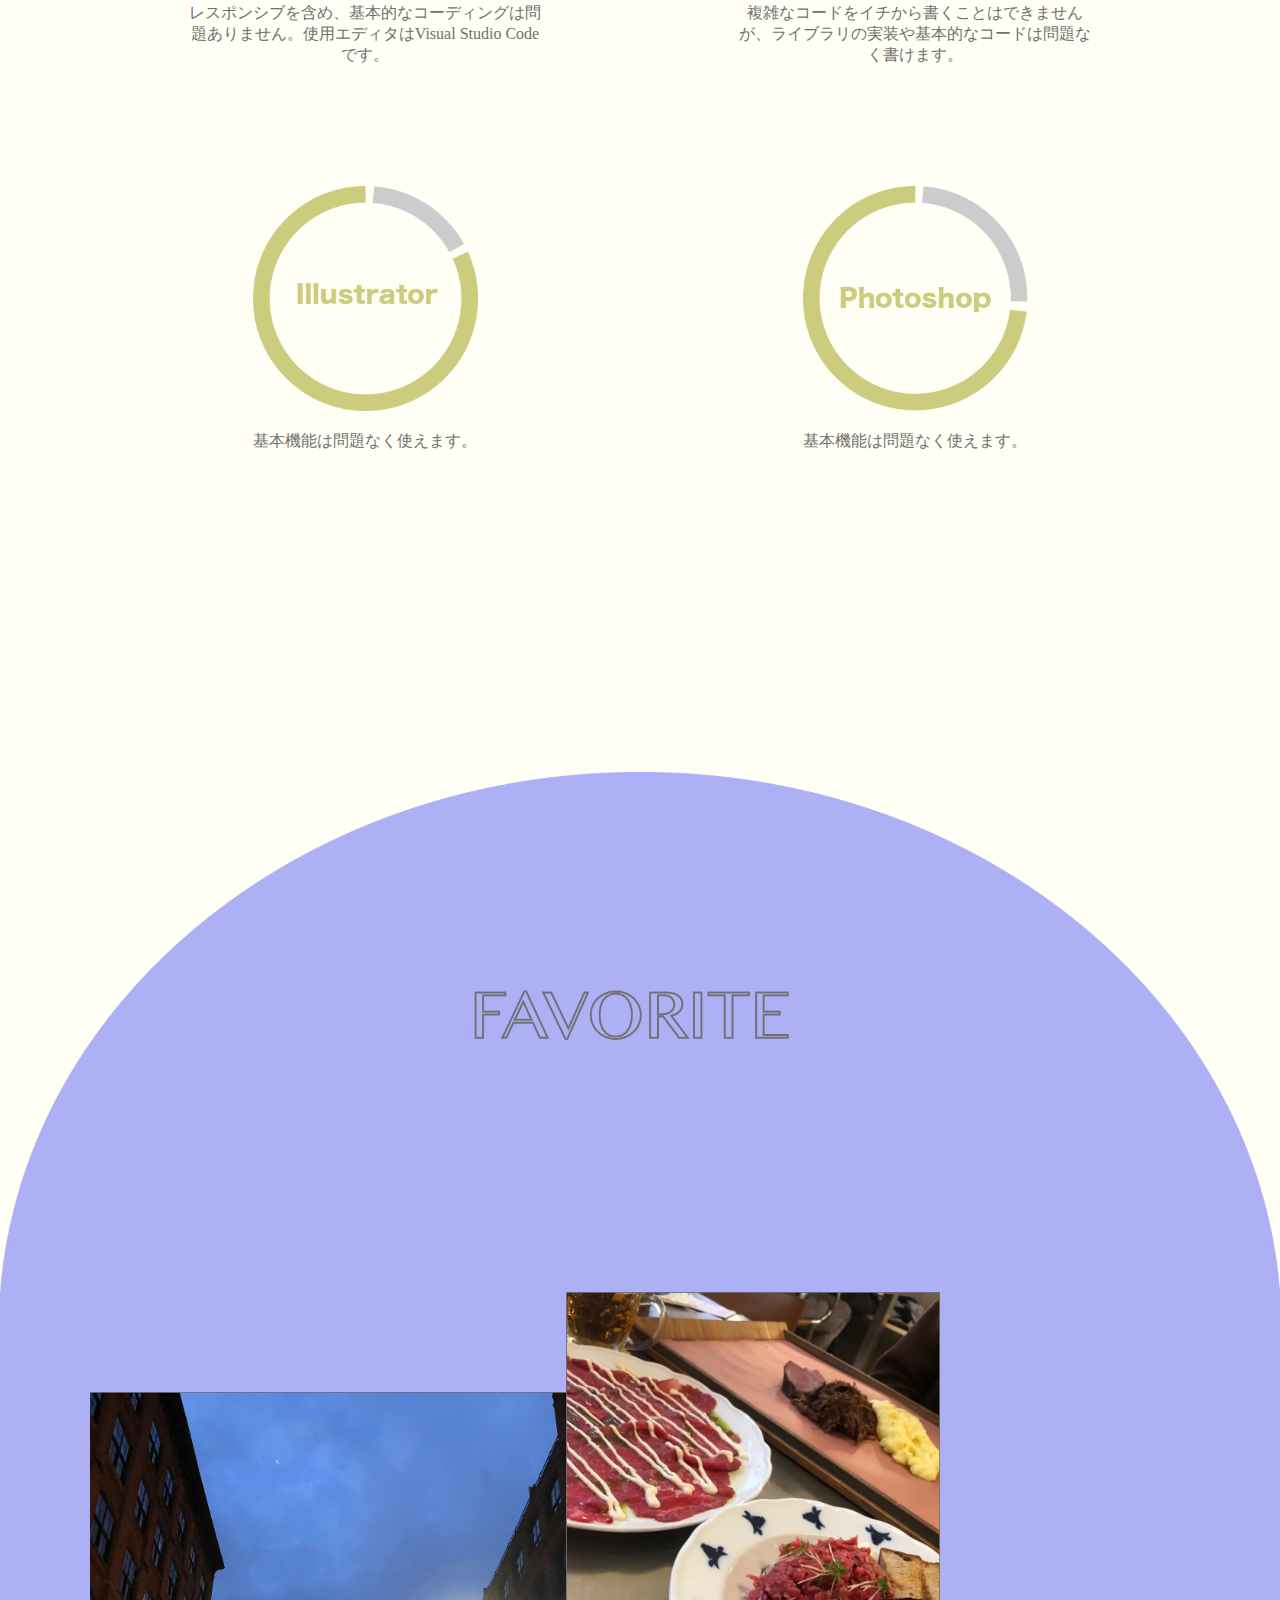
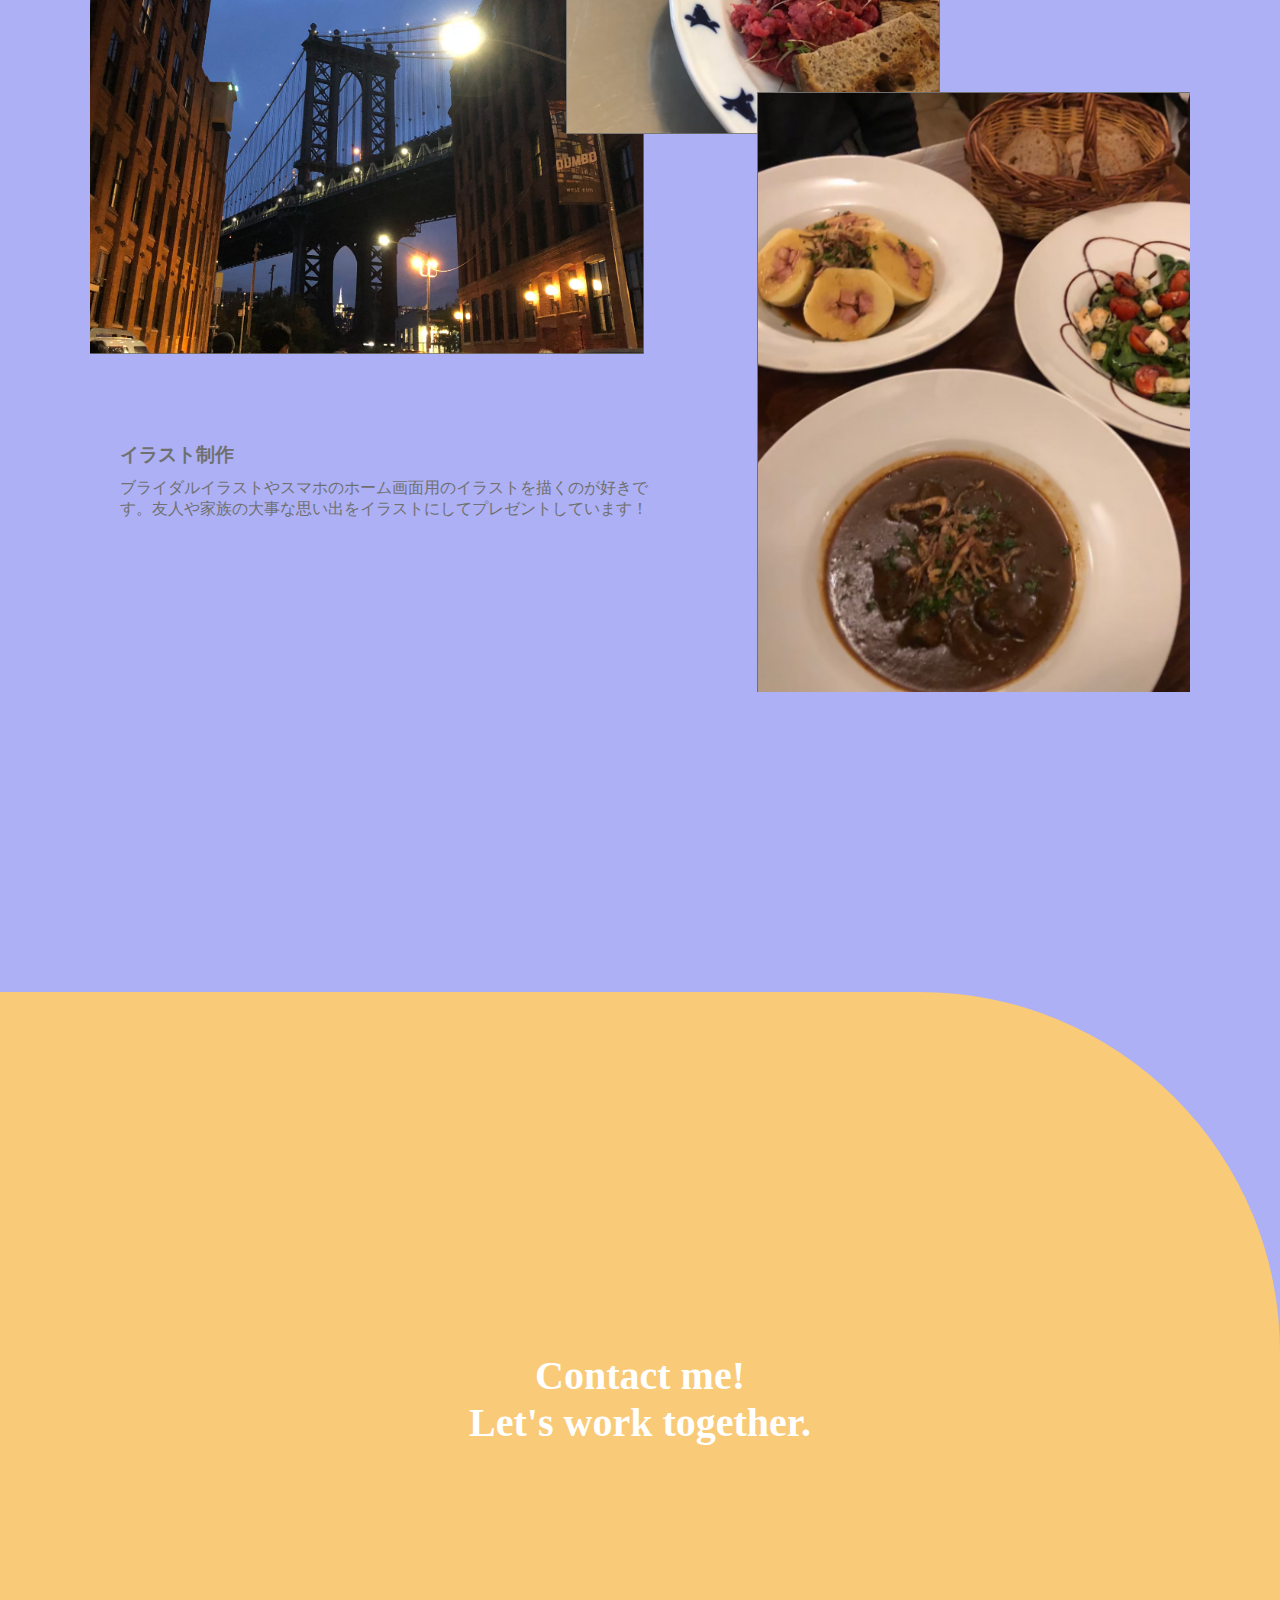
==== commit cd52d862: "Update index.html" ====
--- a/index.html
+++ b/index.html
@@ -39,15 +39,10 @@
       <div class="wrapper">
         <div class="about-flex">
           <div class="about-img-box"><img src="img/top2.png" alt=""></div>
-          <p class="about-text">島末悠加と申します！<br>
-            大学卒業後新卒で信用組合の
-            窓口テラーとして従事してきましたが、
-            昔からの夢であった物づくりへの想いが消えず
-            Webデザインに興味を持つようになりました。<br>
-            そこでパソコンスクールHA*NA　Webデザイン養成科に入校し、
-            基礎からWebデザインを学んでまいりました。
-            Webデザイナー兼コーダーとして顧客のニーズを考え、
-            問題解決に貢献できるよう日々勉強に励んでいます。</p>
+          <p class="about-text">
+            はじめまして！ユウカです。<br>
+            大学卒業後新卒で金融機関で窓口テラーとして従事してきましたが、昔からの夢であった物づくりへの想いが消えずWebデザインに興味を持つようになりました。<br>
+            そこで職業訓練Webデザイン養成科に入校して基礎からWebデザインを学び、現在はECサイトのLP制作の仕事に携わっています。</p>
         </div><!-- about-flex -->
       </div><!-- .wrapper -->
     </div>
@@ -70,10 +65,10 @@
             <div class="bgDU"><a href="works/mottainai/index.html"><span class="mask"><img src="img/w-2.png" alt=""><span class="cap">もったいない食堂<br>design/coding</span></span></a></div>
           </li>
           <li>
-            <div class="bgDU"><a href="works/rice/index.html"><span class="mask"><img src="img/w-3.png" alt=""><span class="cap">ぶなの里(卒業制作)<br>design/coding</span></span></a></div>
+            <div class="bgDU"><a href="works/rice/index.html"><span class="mask"><img src="img/w-3.png" alt=""><span class="cap">ぶなの里(卒業制作)<br>coding</span></span></a></div>
           </li>
           <li>
-            <div class="bgDU"><a href="works/banana/index.html"><span class="mask"><img src="img/w-4.png" alt=""><span class="cap">バナナジュース専門店(架空サイト)<br>coding</span></span></a></div>
+            <div class="bgDU"><a href="works/banana/index.html"><span class="mask"><img src="img/w-4.png" alt=""><span class="cap">バナナジュース専門店(架空サイト)<br>design/coding</span></span></a></div>
           </li>
         </ul>
       </div><!-- .wrapper-->
@@ -121,11 +116,8 @@
           <div class="fav3"><img src="img/fav3.png" alt="" class="fav-img"></div>
 
           <div class="fav-text">
-            <h3>旅行</h3>
-            <p>学生の頃カナダ留学や個人旅行でドイツやチェコなど様々な国に
-              旅行に行きました。バスで一晩過ごしたり、いかにお得に楽しく満喫できるか
-              考え、旅することが好きです！計画的な旅行も好きですが行き当たりばったりでの
-              偶然起こる素敵な出会いやハプニングにワクワクしています。
+            <h3>イラスト制作</h3>
+            <p>ブライダルイラストやスマホのホーム画面用のイラストを描くのが好きです。友人や家族の大事な思い出をイラストにしてプレゼントしています！
             </p>
           </div>
         </div>
@@ -161,4 +153,4 @@
 
 </body>
 
-</html>+</html>
--- a/css/style.css
+++ b/css/style.css
@@ -609,7 +609,7 @@
   /*fav*/
 
   .fav-contents {
-    padding-bottom: 100px;
+    padding-bottom: 0px;
   }
 
   .fav-imgbox {
@@ -644,7 +644,6 @@
 
   /*fav*/
 
-  
 
   .fav3 {
     top: 15%;
@@ -656,6 +655,5 @@
   }
 
 
-
-}
-
+}
+
